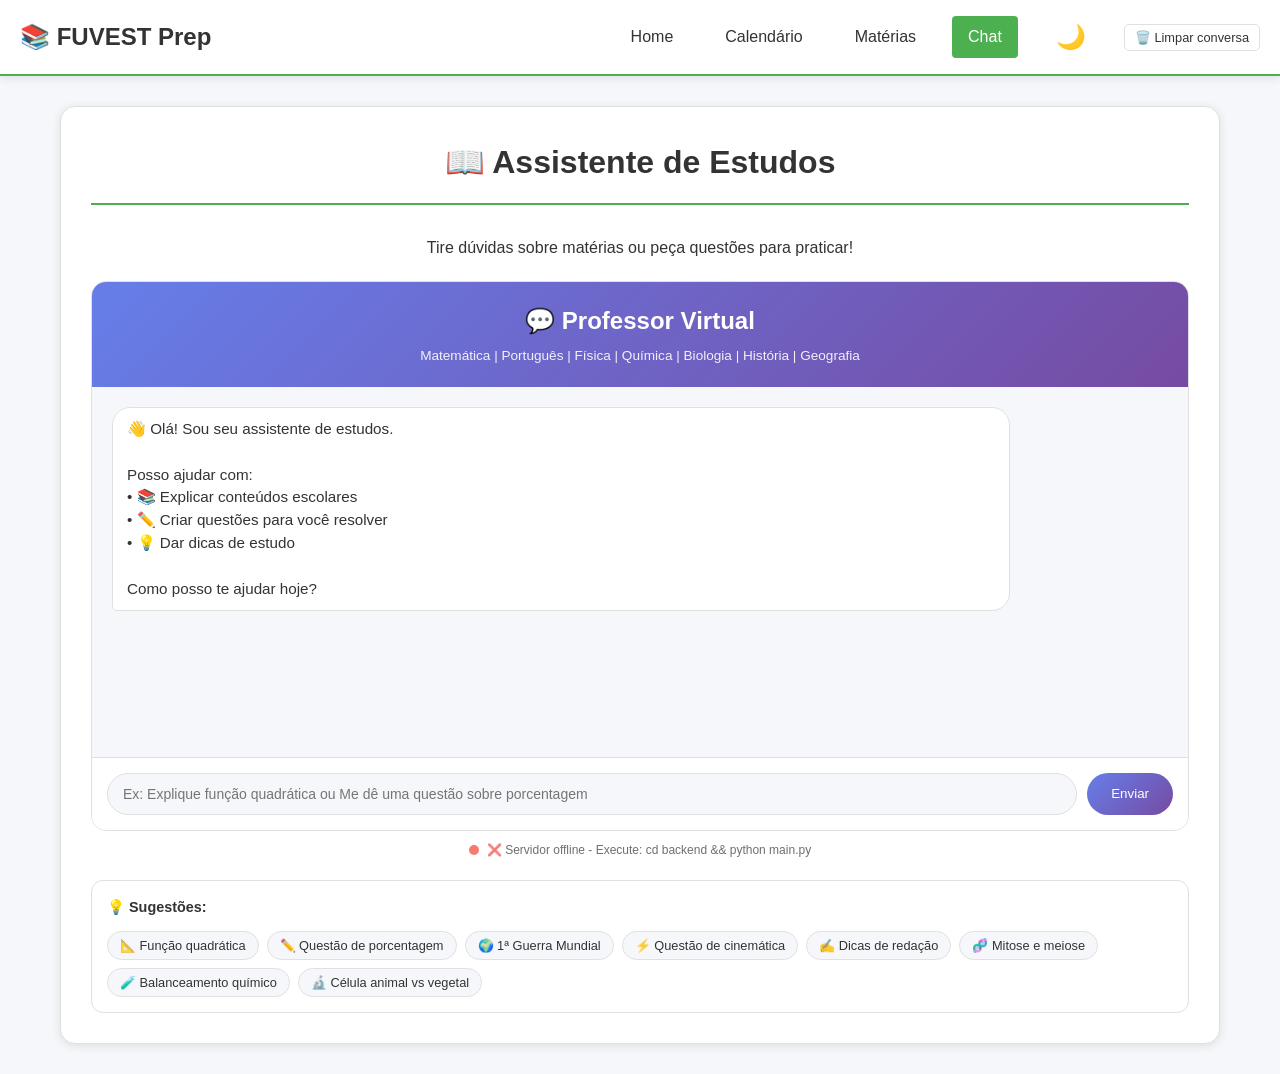
==== frontend/chat.html @ 412afda9 "Add files via upload" ====
<!DOCTYPE html>
<html lang="pt-br">
<head>
    <meta charset="UTF-8">
    <meta name="viewport" content="width=device-width, initial-scale=1.0">
    <title>FUVEST Prep - Chat de Estudos</title>
    <link rel="stylesheet" href="style.css">
    <style>
        /* Estilos específicos para o chat simples */
        .chat-simples {
            display: flex;
            flex-direction: column;
            height: 550px;
            background-color: var(--card-bg);
            border-radius: 15px;
            overflow: hidden;
            border: 1px solid var(--border-color);
        }
        
        .chat-header-simples {
            background: var(--accent-gradient);
            padding: 20px;
            color: white;
            text-align: center;
        }
        
        .chat-header-simples h2 {
            margin: 0;
            font-size: 1.5rem;
        }
        
        .chat-header-simples p {
            margin: 5px 0 0;
            font-size: 0.85rem;
            opacity: 0.9;
        }
        
        .chat-messages-simples {
            flex: 1;
            overflow-y: auto;
            padding: 20px;
            display: flex;
            flex-direction: column;
            gap: 12px;
            background-color: var(--bg-color);
        }
        
        .message-simples {
            max-width: 85%;
            animation: fadeIn 0.3s ease;
        }
        
        .message-simples.user {
            align-self: flex-end;
        }
        
        .message-simples.user .message-content {
            background: var(--accent-gradient);
            color: white;
            padding: 10px 14px;
            border-radius: 18px 18px 5px 18px;
        }
        
        .message-simples.bot .message-content {
            background-color: var(--card-bg);
            color: var(--text-color);
            padding: 10px 14px;
            border-radius: 18px 18px 18px 5px;
            border: 1px solid var(--border-color);
        }
        
        .message-content {
            word-wrap: break-word;
            line-height: 1.5;
            font-size: 0.95rem;
        }
        
        .message-content strong {
            color: var(--primary-color);
        }
        
        .message-content ul, .message-content ol {
            margin: 8px 0;
            padding-left: 20px;
        }
        
        .message-content li {
            margin: 5px 0;
        }
        
        .chat-input-simples {
            padding: 15px;
            background-color: var(--card-bg);
            border-top: 1px solid var(--border-color);
            display: flex;
            gap: 10px;
        }
        
        .chat-input-simples input {
            flex: 1;
            padding: 12px 15px;
            border: 1px solid var(--border-color);
            border-radius: 25px;
            background-color: var(--bg-color);
            color: var(--text-color);
            font-size: 14px;
            outline: none;
            transition: all 0.3s ease;
        }
        
        .chat-input-simples input:focus {
            border-color: var(--primary-color);
            box-shadow: 0 0 0 2px rgba(76, 175, 80, 0.1);
        }
        
        .chat-input-simples button {
            padding: 12px 24px;
            background: var(--accent-gradient);
            color: white;
            border: none;
            border-radius: 25px;
            cursor: pointer;
            font-weight: 500;
            transition: all 0.2s;
        }
        
        .chat-input-simples button:hover:not(:disabled) {
            transform: translateY(-2px);
            box-shadow: var(--shadow-hover);
        }
        
        .chat-input-simples button:disabled {
            opacity: 0.6;
            cursor: not-allowed;
        }
        
        .sugestoes-simples {
            margin-top: 20px;
            padding: 15px;
            background-color: var(--card-bg);
            border-radius: 12px;
            border: 1px solid var(--border-color);
        }
        
        .sugestoes-simples h3 {
            margin-bottom: 12px;
            font-size: 0.9rem;
            color: var(--text-color);
        }
        
        .sugestoes-grid-simples {
            display: flex;
            flex-wrap: wrap;
            gap: 8px;
        }
        
        .sugestao-simples {
            padding: 6px 12px;
            background-color: var(--bg-color);
            border: 1px solid var(--border-color);
            border-radius: 20px;
            cursor: pointer;
            font-size: 0.8rem;
            color: var(--text-color);
            transition: all 0.2s;
        }
        
        .sugestao-simples:hover {
            background-color: var(--primary-color);
            color: white;
            border-color: var(--primary-color);
            transform: translateY(-1px);
        }
        
        .typing-indicator-simples {
            display: flex;
            gap: 4px;
            padding: 8px 12px;
        }
        
        .typing-indicator-simples span {
            width: 6px;
            height: 6px;
            background-color: var(--text-color);
            border-radius: 50%;
            animation: typing 1.4s infinite;
        }
        
        .typing-indicator-simples span:nth-child(2) {
            animation-delay: 0.2s;
        }
        
        .typing-indicator-simples span:nth-child(3) {
            animation-delay: 0.4s;
        }
        
        @keyframes typing {
            0%, 60%, 100% { transform: translateY(0); }
            30% { transform: translateY(-8px); }
        }
        
        @keyframes fadeIn {
            from { opacity: 0; transform: translateY(10px); }
            to { opacity: 1; transform: translateY(0); }
        }
        
        /* Status do servidor */
        .server-status {
            display: inline-block;
            width: 10px;
            height: 10px;
            border-radius: 50%;
            margin-right: 8px;
            animation: pulse 2s infinite;
        }
        
        .server-status.online {
            background-color: #4caf50;
            box-shadow: 0 0 5px #4caf50;
        }
        
        .server-status.offline {
            background-color: #f44336;
        }
        
        @keyframes pulse {
            0% { opacity: 1; transform: scale(1); }
            50% { opacity: 0.6; transform: scale(1.2); }
            100% { opacity: 1; transform: scale(1); }
        }
        
        .status-text {
            font-size: 0.75rem;
            color: var(--text-color);
            opacity: 0.7;
            display: flex;
            align-items: center;
            margin-top: 10px;
            justify-content: center;
        }
        
        @media (max-width: 768px) {
            .chat-simples { height: 500px; }
            .message-simples { max-width: 95%; }
            .sugestoes-grid-simples { flex-direction: column; }
            .sugestao-simples { text-align: left; }
        }
    </style>
</head>
<body>
    <header class="header-nav">
        <div class="logo">
            📚 FUVEST Prep
        </div>
        <nav class="nav-links">
            <a href="index.html" class="nav-link">Home</a>
            <a href="calendario.html" class="nav-link">Calendário</a>
            <a href="conteudos.html" class="nav-link">Matérias</a>
            <a href="chat.html" class="nav-link active">Chat</a>
        </nav>
    </header>

    <main class="main-container">
        <div class="content-box">
            <h1>📖 Assistente de Estudos</h1>
            <p style="text-align: center; margin-bottom: 20px;">Tire dúvidas sobre matérias ou peça questões para praticar!</p>
            
            <div class="chat-simples">
                <div class="chat-header-simples">
                    <h2>💬 Professor Virtual</h2>
                    <p>Matemática | Português | Física | Química | Biologia | História | Geografia</p>
                </div>
                
                <div class="chat-messages-simples" id="chatMessages">
                    <div class="message-simples bot">
                        <div class="message-content">
                            👋 Olá! Sou seu assistente de estudos.<br><br>
                            Posso ajudar com:
                            <br>• 📚 Explicar conteúdos escolares
                            <br>• ✏️ Criar questões para você resolver
                            <br>• 💡 Dar dicas de estudo
                            <br><br>
                            Como posso te ajudar hoje?
                        </div>
                    </div>
                </div>
                
                <div class="chat-input-simples">
                    <input type="text" id="userInput" placeholder="Ex: Explique função quadrática ou Me dê uma questão sobre porcentagem" />
                    <button id="sendButton">Enviar</button>
                </div>
            </div>
            
            <div class="status-text" id="statusText">
                <span class="server-status" id="serverStatus"></span>
                <span id="statusMessage">Verificando conexão com o servidor...</span>
            </div>
            
            <div class="sugestoes-simples">
                <h3>💡 Sugestões:</h3>
                <div class="sugestoes-grid-simples">
                    <button class="sugestao-simples" data-pergunta="Explique o que é função quadrática">📐 Função quadrática</button>
                    <button class="sugestao-simples" data-pergunta="Me dê uma questão de matemática sobre porcentagem">✏️ Questão de porcentagem</button>
                    <button class="sugestao-simples" data-pergunta="Explique a Primeira Guerra Mundial">🌍 1ª Guerra Mundial</button>
                    <button class="sugestao-simples" data-pergunta="Me dê uma questão de física sobre cinemática">⚡ Questão de cinemática</button>
                    <button class="sugestao-simples" data-pergunta="Como fazer uma boa redação?">✍️ Dicas de redação</button>
                    <button class="sugestao-simples" data-pergunta="Explique mitose e meiose">🧬 Mitose e meiose</button>
                    <button class="sugestao-simples" data-pergunta="Me dê uma questão de química sobre balanceamento">🧪 Balanceamento químico</button>
                    <button class="sugestao-simples" data-pergunta="Qual a diferença entre célula animal e vegetal?">🔬 Célula animal vs vegetal</button>
                </div>
            </div>
        </div>
    </main>

    <script>
        // Configuração - Agora usando o backend local
        const API_URL = 'http://localhost:8000/chat';
        const HEALTH_URL = 'http://localhost:8000/health';
        
        const chatMessages = document.getElementById('chatMessages');
        const userInput = document.getElementById('userInput');
        const sendButton = document.getElementById('sendButton');
        const serverStatus = document.getElementById('serverStatus');
        const statusMessage = document.getElementById('statusMessage');
        
        // Histórico da conversa
        let conversationHistory = [];
        let isProcessing = false;
        
        // Função para atualizar status do servidor
        async function updateServerStatus() {
            try {
                const response = await fetch(HEALTH_URL);
                if (response.ok) {
                    serverStatus.className = 'server-status online';
                    statusMessage.textContent = '✅ Servidor conectado - Grok AI pronto!';
                    return true;
                } else {
                    throw new Error('Servidor não respondeu corretamente');
                }
            } catch (error) {
                serverStatus.className = 'server-status offline';
                statusMessage.textContent = '❌ Servidor offline - Execute: cd backend && python main.py';
                return false;
            }
        }
        
        // Função para formatar texto com markdown básico
        function formatText(text) {
            let formatted = text
                // Negrito
                .replace(/\*\*(.*?)\*\*/g, '<strong>$1</strong>')
                // Itálico
                .replace(/\*(.*?)\*/g, '<em>$1</em>')
                // Listas não ordenadas
                .replace(/^• (.*?)$/gm, '<li>$1</li>')
                .replace(/(<li>.*?<\/li>)/s, '<ul>$1</ul>')
                // Listas ordenadas
                .replace(/^\d+\. (.*?)$/gm, '<li>$1</li>')
                // Quebras de linha
                .replace(/\n/g, '<br>');
            
            return formatted;
        }
        
        // Função para adicionar mensagem
        function addMessage(content, isUser) {
            const messageDiv = document.createElement('div');
            messageDiv.className = `message-simples ${isUser ? 'user' : 'bot'}`;
            
            const messageContent = document.createElement('div');
            messageContent.className = 'message-content';
            
            if (isUser) {
                messageContent.innerHTML = content.replace(/\n/g, '<br>');
            } else {
                messageContent.innerHTML = formatText(content);
            }
            
            messageDiv.appendChild(messageContent);
            chatMessages.appendChild(messageDiv);
            chatMessages.scrollTop = chatMessages.scrollHeight;
        }
        
        // Indicador de digitação
        function showTyping() {
            const typingDiv = document.createElement('div');
            typingDiv.className = 'message-simples bot';
            typingDiv.id = 'typingIndicator';
            typingDiv.innerHTML = `
                <div class="message-content">
                    <div class="typing-indicator-simples">
                        <span></span><span></span><span></span>
                    </div>
                </div>
            `;
            chatMessages.appendChild(typingDiv);
            chatMessages.scrollTop = chatMessages.scrollHeight;
        }
        
        function hideTyping() {
            const typing = document.getElementById('typingIndicator');
            if (typing) typing.remove();
        }
        
        // Enviar para o backend
        async function sendToBackend(message) {
            try {
                // Adiciona mensagem do usuário ao histórico
                conversationHistory.push({ role: 'user', content: message });
                
                const response = await fetch(API_URL, {
                    method: 'POST',
                    headers: {
                        'Content-Type': 'application/json',
                    },
                    body: JSON.stringify({
                        messages: conversationHistory,
                        model: 'grok-4.1-fast',
                        temperature: 0.7,
                        max_tokens: 1500
                    })
                });
                
                if (!response.ok) {
                    const error = await response.json();
                    throw new Error(error.detail || `Erro ${response.status}`);
                }
                
                const data = await response.json();
                const botResponse = data.response;
                
                // Adiciona resposta ao histórico
                conversationHistory.push({ role: 'assistant', content: botResponse });
                
                // Limita histórico para não ficar muito grande (últimas 20 mensagens)
                if (conversationHistory.length > 20) {
                    conversationHistory = conversationHistory.slice(-20);
                }
                
                addMessage(botResponse, false);
                
            } catch (error) {
                console.error('Erro detalhado:', error);
                
                let errorMsg = '❌ Desculpe, tive um problema. ';
                
                if (error.message.includes('ECONNREFUSED') || error.message.includes('Failed to fetch')) {
                    errorMsg += 'Não foi possível conectar ao servidor. Verifique se o backend está rodando com: python backend/main.py';
                    updateServerStatus();
                } else if (error.message.includes('504')) {
                    errorMsg += 'O servidor demorou muito para responder. Tente novamente.';
                } else if (error.message.includes('500')) {
                    errorMsg += 'Erro interno no servidor. Verifique o console do backend.';
                } else {
                    errorMsg += error.message;
                }
                
                addMessage(errorMsg, false);
            }
        }
        
        // Processar mensagem
        async function handleMessage() {
            if (isProcessing) {
                addMessage('⏳ Aguarde a resposta anterior ser processada...', false);
                return;
            }
            
            const message = userInput.value.trim();
            if (!message) return;
            
            // Verifica se o servidor está online antes de enviar
            const isServerOnline = await updateServerStatus();
            if (!isServerOnline) {
                addMessage('❌ Servidor offline. Por favor, inicie o backend com: cd backend && python main.py', false);
                return;
            }
            
            isProcessing = true;
            sendButton.disabled = true;
            userInput.disabled = true;
            
            addMessage(message, true);
            userInput.value = '';
            
            showTyping();
            await sendToBackend(message);
            hideTyping();
            
            isProcessing = false;
            sendButton.disabled = false;
            userInput.disabled = false;
            userInput.focus();
        }
        
        // Limpar conversa (opcional)
        function clearConversation() {
            if (confirm('Tem certeza que deseja limpar toda a conversa?')) {
                conversationHistory = [];
                chatMessages.innerHTML = `
                    <div class="message-simples bot">
                        <div class="message-content">
                            👋 Olá! Sou seu assistente de estudos.<br><br>
                            Posso ajudar com:
                            <br>• 📚 Explicar conteúdos escolares
                            <br>• ✏️ Criar questões para você resolver
                            <br>• 💡 Dar dicas de estudo
                            <br><br>
                            Como posso te ajudar hoje?
                        </div>
                    </div>
                `;
                addMessage('✨ Conversa reiniciada! Como posso ajudar?', false);
            }
        }
        
        // Eventos
        sendButton.addEventListener('click', handleMessage);
        userInput.addEventListener('keypress', (e) => {
            if (e.key === 'Enter' && !isProcessing) {
                handleMessage();
            }
        });
        
        // Sugestões
        document.querySelectorAll('.sugestao-simples').forEach(btn => {
            btn.addEventListener('click', () => {
                userInput.value = btn.getAttribute('data-pergunta');
                handleMessage();
            });
        });
        
        // Verificar status do servidor a cada 10 segundos
        updateServerStatus();
        setInterval(updateServerStatus, 10000);
        
        // Alternar tema (igual ao das outras páginas)
        const themeToggle = document.createElement('button');
        themeToggle.className = 'theme-toggle';
        themeToggle.innerHTML = '🌙';
        themeToggle.title = 'Alternar tema';
        
        document.querySelector('.nav-links').appendChild(themeToggle);
        
        const prefersDark = window.matchMedia('(prefers-color-scheme: dark)');
        const savedTheme = localStorage.getItem('theme') || (prefersDark.matches ? 'dark' : 'light');
        
        document.documentElement.setAttribute('data-theme', savedTheme);
        themeToggle.innerHTML = savedTheme === 'dark' ? '☀️' : '🌙';
        
        themeToggle.addEventListener('click', () => {
            const current = document.documentElement.getAttribute('data-theme');
            const newTheme = current === 'dark' ? 'light' : 'dark';
            document.documentElement.setAttribute('data-theme', newTheme);
            themeToggle.innerHTML = newTheme === 'dark' ? '☀️' : '🌙';
            localStorage.setItem('theme', newTheme);
        });
        
        // Adicionar botão de limpar conversa (opcional)
        const clearButton = document.createElement('button');
        clearButton.textContent = '🗑️ Limpar conversa';
        clearButton.style.cssText = `
            background: none;
            border: 1px solid var(--border-color);
            color: var(--text-color);
            padding: 5px 10px;
            border-radius: 5px;
            cursor: pointer;
            font-size: 0.8rem;
            margin-left: 10px;
        `;
        clearButton.onclick = clearConversation;
        
        const navLinks = document.querySelector('.nav-links');
        navLinks.appendChild(clearButton);
    </script>
</body>
</html>
---- frontend/style.css ----
/* ============================================
   RESET E CONFIGURAÇÕES GERAIS
   ============================================ */
:root {
    /* Cores modo claro */
    --bg-color: #f5f7fa;
    --text-color: #333;
    --card-bg: white;
    --header-bg: white;
    --border-color: #e0e0e0;
    --primary-color: #4CAF50;
    --primary-hover: #45a049;
    --secondary-color: #2196F3;
    --accent-color: #667eea;
    --accent-gradient: linear-gradient(135deg, #667eea 0%, #764ba2 100%);
    --shadow: 0 2px 10px rgba(0, 0, 0, 0.1);
    --shadow-hover: 0 5px 15px rgba(0, 0, 0, 0.12);
    --success-color: #2e7d32;
    --warning-color: #ffc107;
    --danger-color: #e74c3c;
    --info-color: #3498db;
}

[data-theme="dark"] {
    /* Cores modo escuro */
    --bg-color: #1a1a1a;
    --text-color: #e0e0e0;
    --card-bg: #2d2d2d;
    --header-bg: #2d2d2d;
    --border-color: #404040;
    --primary-color: #4CAF50;
    --primary-hover: #45a049;
    --secondary-color: #2196F3;
    --accent-color: #7c93f5;
    --accent-gradient: linear-gradient(135deg, #7c93f5 0%, #8a4fb3 100%);
    --shadow: 0 2px 10px rgba(0, 0, 0, 0.3);
    --shadow-hover: 0 5px 15px rgba(0, 0, 0, 0.4);
    --success-color: #4caf50;
    --warning-color: #ffb74d;
    --danger-color: #ef5350;
    --info-color: #42a5f5;
}

* {
    margin: 0;
    padding: 0;
    box-sizing: border-box;
    font-family: 'Segoe UI', Tahoma, Geneva, Verdana, sans-serif;
    transition: background-color 0.3s ease, color 0.3s ease, border-color 0.3s ease;
}

body {
    background-color: var(--bg-color);
    color: var(--text-color);
    line-height: 1.6;
    padding: 0;
    min-height: 100vh;
}

/* ============================================
   CABEÇALHO DE NAVEGAÇÃO
   ============================================ */
.header-nav {
    background-color: var(--header-bg);
    border-bottom: 2px solid var(--primary-color);
    box-shadow: var(--shadow);
    padding: 15px 20px;
    position: sticky;
    top: 0;
    z-index: 1000;
    display: flex;
    justify-content: space-between;
    align-items: center;
}

.logo {
    font-size: 24px;
    font-weight: bold;
    color: var(--text-color);
}

/* Botão de alternar tema */
.theme-toggle {
    background: none;
    border: none;
    cursor: pointer;
    font-size: 24px;
    padding: 8px;
    border-radius: 50%;
    display: flex;
    align-items: center;
    justify-content: center;
    margin-left: 10px;
    color: var(--text-color);
}

.theme-toggle:hover {
    background-color: rgba(0, 0, 0, 0.1);
}

[data-theme="dark"] .theme-toggle:hover {
    background-color: rgba(255, 255, 255, 0.1);
}

.nav-links {
    display: flex;
    gap: 20px;
    align-items: center;
}

.nav-link {
    text-decoration: none;
    color: var(--text-color);
    font-weight: 500;
    padding: 8px 16px;
    border-radius: 4px;
    transition: all 0.3s ease;
}

.nav-link:hover {
    background-color: rgba(0, 0, 0, 0.05);
}

[data-theme="dark"] .nav-link:hover {
    background-color: rgba(255, 255, 255, 0.1);
}

.nav-link.active {
    background-color: var(--primary-color);
    color: white;
}

/* ============================================
   CONTAINER PRINCIPAL
   ============================================ */
.main-container {
    max-width: 1200px;
    margin: 30px auto;
    padding: 0 20px;
}

.content-box {
    background-color: var(--card-bg);
    border-radius: 15px;
    padding: 30px;
    box-shadow: var(--shadow);
    margin-bottom: 30px;
    border: 1px solid var(--border-color);
}

/* ============================================
   PÁGINA DE CONTEÚDOS
   ============================================ */
h1 {
    color: var(--text-color);
    text-align: center;
    margin-bottom: 30px;
    padding-bottom: 15px;
    border-bottom: 2px solid var(--primary-color);
}

details {
    background: var(--card-bg);
    border-radius: 10px;
    margin-bottom: 15px;
    box-shadow: var(--shadow);
    overflow: hidden;
    border: 1px solid var(--border-color);
}

details:hover {
    box-shadow: var(--shadow-hover);
}

details[open] {
    background-color: rgba(0, 0, 0, 0.02);
}

[data-theme="dark"] details[open] {
    background-color: rgba(255, 255, 255, 0.02);
}

summary {
    padding: 20px;
    font-size: 1.2rem;
    font-weight: 600;
    cursor: pointer;
    color: var(--text-color);
    background-color: rgba(76, 175, 80, 0.1);
    border-left: 4px solid var(--primary-color);
    display: flex;
    align-items: center;
    gap: 10px;
}

summary:hover {
    background-color: rgba(76, 175, 80, 0.15);
}

ol {
    padding-left: 40px;
    margin: 20px 0;
}

li {
    margin-bottom: 10px;
    padding: 8px 0;
    border-bottom: 1px solid var(--border-color);
}

li:last-child {
    border-bottom: none;
}

ul {
    padding-left: 30px;
    margin: 10px 0;
}

ul li {
    border-bottom: 1px dotted var(--border-color);
}

/* Checkboxes */
label {
    display: flex;
    align-items: center;
    cursor: pointer;
    padding: 5px 0;
    border-radius: 4px;
    padding-left: 10px;
}

label:hover {
    background-color: rgba(0, 0, 0, 0.05);
}

[data-theme="dark"] label:hover {
    background-color: rgba(255, 255, 255, 0.05);
}

input[type="checkbox"] {
    width: 18px;
    height: 18px;
    margin-right: 12px;
    cursor: pointer;
    accent-color: var(--primary-color);
}

input[type="checkbox"]:checked + label {
    color: var(--success-color);
    font-weight: 500;
}

/* ============================================
   CALENDÁRIO
   ============================================ */
#mensagem-motivacional {
    color: var(--text-color);
    opacity: 0.8;
    font-style: italic;
    margin-bottom: 20px;
    text-align: center;
}

#info-progresso {
    background: var(--accent-gradient);
    color: white;
    padding: 20px;
    border-radius: 10px;
    margin-bottom: 25px;
    display: flex;
    justify-content: space-around;
}

.stat-box {
    text-align: center;
}

#info-progresso span {
    font-size: 28px;
    font-weight: bold;
    display: block;
}

#info-progresso small {
    font-size: 14px;
    opacity: 0.9;
}

.dias-semana {
    display: grid;
    grid-template-columns: repeat(7, 1fr);
    gap: 5px;
    margin-bottom: 15px;
    font-weight: bold;
    color: var(--text-color);
    opacity: 0.7;
}

.dia-semana {
    padding: 10px;
    text-align: center;
}

#calendario {
    display: grid;
    grid-template-columns: repeat(7, 1fr);
    gap: 5px;
    margin: 20px auto;
}

.dia {
    padding: 15px;
    border: 2px solid var(--border-color);
    cursor: pointer;
    border-radius: 8px;
    position: relative;
    font-weight: bold;
    text-align: center;
    min-height: 60px;
    display: flex;
    align-items: center;
    justify-content: center;
    background-color: var(--card-bg);
}

.dia:hover {
    background-color: rgba(0, 0, 0, 0.05);
    transform: translateY(-2px);
}

[data-theme="dark"] .dia:hover {
    background-color: rgba(255, 255, 255, 0.05);
}

.domingo {
    color: var(--danger-color);
}

.hoje {
    border-color: var(--info-color);
    background-color: rgba(52, 152, 219, 0.1);
}

.marcado {
    background: linear-gradient(135deg, var(--primary-color), var(--success-color));
    color: white;
    border-color: var(--primary-color);
}

.marcado::after {
    content: "✓";
    position: absolute;
    top: 3px;
    right: 5px;
    font-weight: bold;
    font-size: 12px;
}

.dia-vazio {
    visibility: hidden;
}

/* ============================================
   PÁGINA INICIAL
   ============================================ */
.hero {
    text-align: center;
    padding: 20px 0;
}

.titulo-principal {
    font-size: 2.2rem;
    color: var(--text-color);
    margin-bottom: 15px;
}

.subtitulo {
    font-size: 1.1rem;
    color: var(--text-color);
    opacity: 0.8;
    margin-bottom: 30px;
}

.acoes-rapidas {
    margin: 30px 0;
}

.titulo-acoes {
    font-size: 1.5rem;
    color: var(--text-color);
    margin-bottom: 20px;
}

.botoes-container {
    display: flex;
    justify-content: center;
    gap: 20px;
    flex-wrap: wrap;
}

.botao-wrapper {
    flex: 1;
    min-width: 250px;
}

.botao-acao {
    display: block;
    padding: 20px;
    text-align: center;
    text-decoration: none;
    border-radius: 10px;
    font-weight: bold;
    font-size: 1.1rem;
    transition: all 0.3s ease;
    box-shadow: var(--shadow);
}

.botao-calendario {
    background-color: var(--primary-color);
    color: white;
}

.botao-conteudos {
    background-color: var(--secondary-color);
    color: white;
}

.botao-acao:hover {
    transform: translateY(-3px);
    box-shadow: var(--shadow-hover);
}

.resumo-rapido {
    background-color: rgba(0, 0, 0, 0.02);
    padding: 25px;
    border-radius: 10px;
    margin: 30px 0;
    border-left: 4px solid var(--primary-color);
}

[data-theme="dark"] .resumo-rapido {
    background-color: rgba(255, 255, 255, 0.02);
}

.titulo-resumo {
    color: var(--text-color);
    margin-bottom: 15px;
}

.lista-resumo {
    list-style: none;
}

.item-resumo {
    padding: 10px 0;
    border-bottom: 1px solid var(--border-color);
    display: flex;
    align-items: center;
}

.item-resumo:last-child {
    border-bottom: none;
}

.label-resumo {
    min-width: 120px;
    color: var(--text-color);
    opacity: 0.8;
    font-weight: 500;
}

.valor-resumo {
    color: var(--text-color);
}

.destaque {
    display: grid;
    grid-template-columns: repeat(auto-fit, minmax(300px, 1fr));
    gap: 20px;
    margin: 30px 0;
}

.card-destaque {
    background: var(--card-bg);
    padding: 25px;
    border-radius: 10px;
    box-shadow: var(--shadow);
    border-top: 3px solid var(--primary-color);
}

.card-destaque:hover {
    transform: translateY(-5px);
    box-shadow: var(--shadow-hover);
}

.titulo-destaque {
    color: var(--text-color);
    margin-bottom: 10px;
    font-size: 1.3rem;
}

.texto-destaque {
    color: var(--text-color);
    opacity: 0.8;
    line-height: 1.6;
}

.rodape {
    text-align: center;
    padding: 25px;
    background-color: var(--card-bg);
    color: var(--text-color);
    margin-top: 40px;
    border-radius: 0 0 15px 15px;
    border-top: 1px solid var(--border-color);
}

.mensagem-rodape {
    font-size: 1.1rem;
    margin-bottom: 10px;
}

.link-acao {
    color: var(--primary-color);
    text-decoration: none;
    font-weight: bold;
}

.link-acao:hover {
    text-decoration: underline;
}

/* ============================================
   ELEMENTOS COMUNS
   ============================================ */
.feedback-message {
    margin-top: 20px;
    padding: 15px;
    border-radius: 10px;
    font-weight: bold;
    display: none;
    animation: fadeIn 0.5s;
    text-align: center;
    background-color: rgba(76, 175, 80, 0.1);
    border: 1px solid var(--primary-color);
    color: var(--success-color);
}

.frase-dia-box {
    margin-top: 25px;
    padding: 15px;
    background-color: rgba(255, 193, 7, 0.1);
    border-radius: 10px;
    border-left: 4px solid var(--warning-color);
    font-style: italic;
    text-align: center;
}

.meta-info-box {
    margin-top: 20px;
    padding: 10px;
    background-color: rgba(52, 152, 219, 0.1);
    border-radius: 8px;
}

.reset-button {
    margin-top: 20px;
    padding: 10px 20px;
    background-color: var(--info-color);
    color: white;
    border: none;
    border-radius: 5px;
    cursor: pointer;
    font-size: 14px;
    display: block;
    margin-left: auto;
    margin-right: auto;
}

.reset-button:hover {
    background-color: #2980b9;
}

.sequencia {
    color: var(--danger-color);
    font-weight: bold;
}

.sequencia-longa {
    color: var(--danger-color);
    font-weight: bold;
    animation: pulse 1.5s infinite;
}

/* ============================================
   ANIMAÇÕES
   ============================================ */
@keyframes fadeIn {
    from { opacity: 0; }
    to { opacity: 1; }
}

@keyframes pulse {
    0% { transform: scale(1); }
    50% { transform: scale(1.1); }
    100% { transform: scale(1); }
}

@keyframes slideIn {
    from {
        opacity: 0;
        transform: translateY(-10px);
    }
    to {
        opacity: 1;
        transform: translateY(0);
    }
}

/* ============================================
   RESPONSIVIDADE
   ============================================ */

/* Tablet (768px a 1024px) */
@media (max-width: 1024px) {
    .main-container {
        max-width: 95%;
        padding: 0 15px;
    }
    
    .content-box {
        padding: 25px;
    }
    
    .titulo-principal {
        font-size: 2rem;
    }
    
    .botoes-container {
        gap: 15px;
    }
    
    .botao-wrapper {
        min-width: 200px;
    }
}

/* Mobile grande (481px a 767px) */
@media (max-width: 767px) {
    .header-nav {
        flex-direction: column;
        padding: 12px 15px;
        gap: 10px;
    }
    
    .nav-links {
        width: 100%;
        justify-content: center;
        gap: 10px;
    }
    
    .nav-link {
        padding: 6px 12px;
        font-size: 0.9rem;
    }
    
    .main-container {
        margin: 20px auto;
        padding: 0 10px;
    }
    
    .content-box {
        padding: 20px;
        border-radius: 12px;
    }
    
    h1, #titulo {
        font-size: 1.6rem;
        margin-bottom: 25px;
    }
    
    .titulo-principal {
        font-size: 1.7rem;
    }
    
    .subtitulo {
        font-size: 1rem;
    }
    
    /* Calendário responsivo */
    #info-progresso {
        flex-direction: column;
        gap: 15px;
        padding: 15px;
    }
    
    #info-progresso span {
        font-size: 24px;
    }
    
    .dias-semana {
        font-size: 0.85rem;
        gap: 3px;
    }
    
    .dia-semana {
        padding: 8px 5px;
    }
    
    .dia {
        padding: 12px 5px;
        min-height: 50px;
        font-size: 0.9rem;
    }
    
    /* Página inicial responsiva */
    .hero {
        padding: 15px 0;
    }
    
    .botoes-container {
        flex-direction: column;
        gap: 10px;
    }
    
    .botao-wrapper {
        width: 100%;
        min-width: auto;
    }
    
    .botao-acao {
        padding: 16px;
        font-size: 1rem;
    }
    
    .resumo-rapido {
        padding: 20px;
        margin: 20px 0;
    }
    
    .item-resumo {
        flex-direction: column;
        align-items: flex-start;
        gap: 5px;
    }
    
    .label-resumo {
        min-width: auto;
    }
    
    .destaque {
        grid-template-columns: 1fr;
        gap: 15px;
    }
    
    .card-destaque {
        padding: 20px;
    }
    
    /* Página de conteúdos responsiva */
    details {
        margin-bottom: 10px;
    }
    
    summary {
        padding: 15px;
        font-size: 1.1rem;
    }
    
    ol, ul {
        padding-left: 25px;
    }
    
    li {
        padding: 6px 0;
    }
    
    input[type="checkbox"] {
        width: 20px;
        height: 20px;
        margin-right: 10px;
    }
}

/* Mobile pequeno (até 480px) */
@media (max-width: 480px) {
    .logo {
        font-size: 20px;
    }
    
    .theme-toggle {
        font-size: 20px;
        padding: 6px;
    }
    
    .nav-link {
        padding: 5px 10px;
        font-size: 0.85rem;
    }
    
    .main-container {
        margin: 15px auto;
        padding: 0 8px;
    }
    
    .content-box {
        padding: 15px;
        border-radius: 10px;
    }
    
    h1, #titulo {
        font-size: 1.4rem;
        margin-bottom: 20px;
        padding-bottom: 10px;
    }
    
    .titulo-principal {
        font-size: 1.5rem;
    }
    
    .subtitulo {
        font-size: 0.9rem;
    }
    
    /* Calendário mobile pequeno */
    #info-progresso {
        padding: 12px 8px;
    }
    
    #info-progresso span {
        font-size: 20px;
    }
    
    #info-progresso small {
        font-size: 12px;
    }
    
    .dias-semana {
        font-size: 0.75rem;
    }
    
    .dia-semana {
        padding: 6px 3px;
    }
    
    .dia {
        padding: 8px 3px;
        min-height: 45px;
        font-size: 0.8rem;
    }
    
    /* Página inicial mobile pequeno */
    .titulo-acoes {
        font-size: 1.3rem;
    }
    
    .botao-acao {
        padding: 14px;
        font-size: 0.95rem;
    }
    
    .resumo-rapido {
        padding: 15px;
    }
    
    .card-destaque {
        padding: 15px;
    }
    
    .titulo-destaque {
        font-size: 1.1rem;
    }
    
    /* Página de conteúdos mobile pequeno */
    summary {
        padding: 12px;
        font-size: 1rem;
    }
    
    ol, ul {
        padding-left: 20px;
    }
    
    label {
        font-size: 0.9rem;
    }
    
    input[type="checkbox"] {
        width: 18px;
        height: 18px;
    }
    
    /* Rodapé mobile */
    .rodape {
        padding: 20px 15px;
        margin-top: 30px;
    }
    
    .mensagem-rodape {
        font-size: 1rem;
    }
}

/* Mobile muito pequeno (até 360px) */
@media (max-width: 360px) {
    .nav-links {
        gap: 5px;
    }
    
    .nav-link {
        padding: 4px 8px;
        font-size: 0.8rem;
    }
    
    .dia {
        min-height: 40px;
        padding: 6px 2px;
        font-size: 0.75rem;
    }
    
    .botao-acao {
        padding: 12px;
        font-size: 0.9rem;
    }
    
    .titulo-principal {
        font-size: 1.3rem;
    }
    
    .titulo-acoes {
        font-size: 1.2rem;
    }
}

/* Orientação paisagem em mobile */
@media (max-height: 500px) and (orientation: landscape) {
    .header-nav {
        padding: 8px 15px;
    }
    
    .content-box {
        padding: 15px;
        margin-bottom: 15px;
    }
    
    .dia {
        min-height: 40px;
        padding: 8px 3px;
    }
}

/* High DPI screens */
@media (-webkit-min-device-pixel-ratio: 2), (min-resolution: 192dpi) {
    .dia, .botao-acao, .nav-link {
        border-width: 1.5px;
    }
}
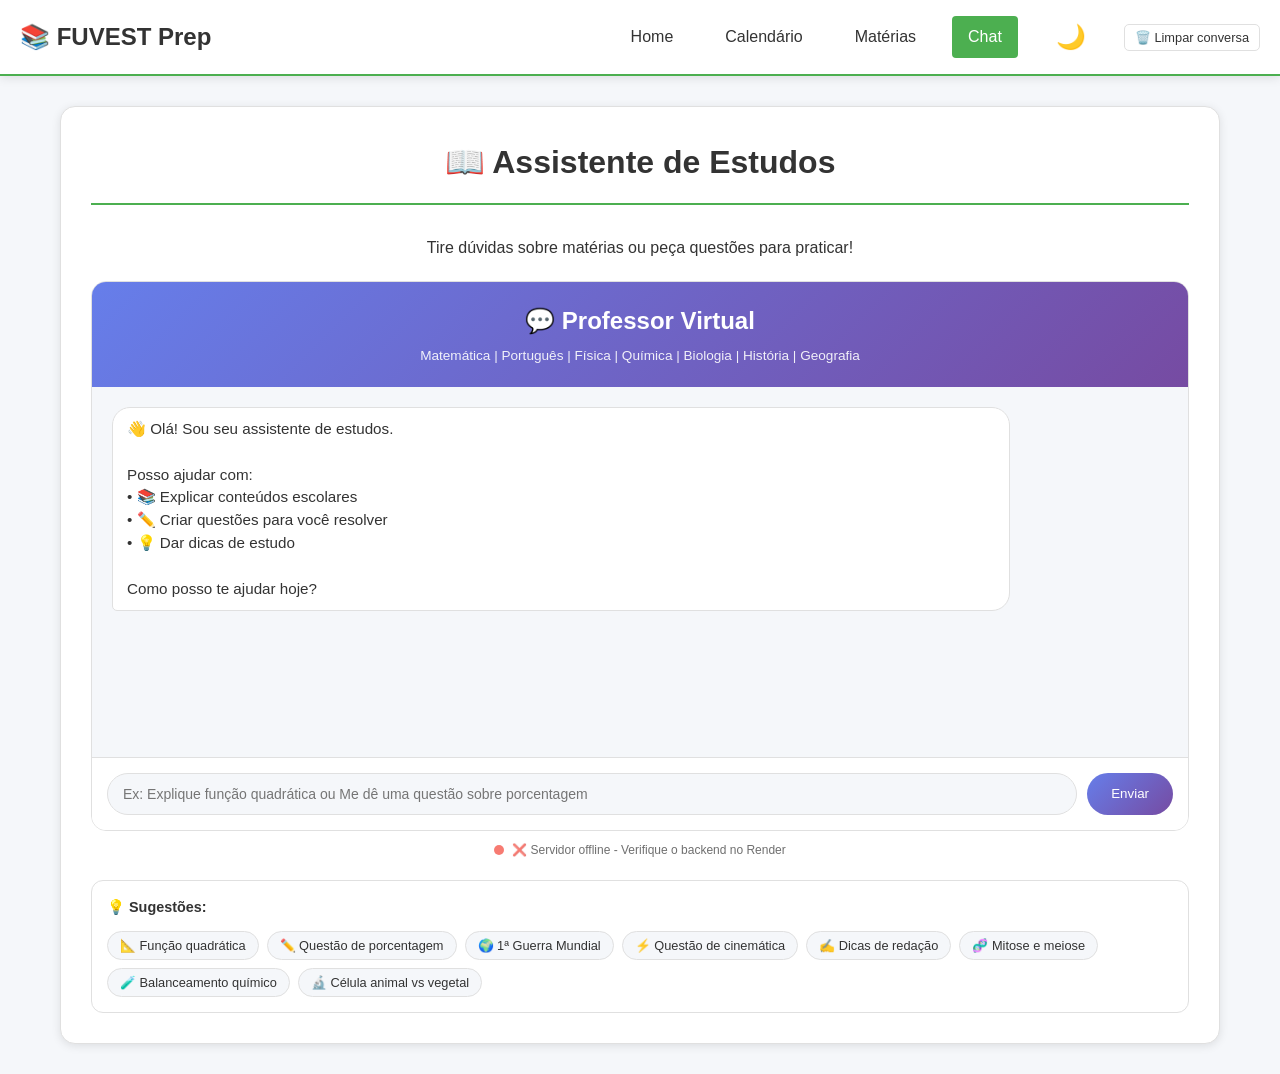
==== commit 1ab90371: "Update chat.html" ====
--- a/frontend/chat.html
+++ b/frontend/chat.html
@@ -313,9 +313,9 @@
     </main>
 
     <script>
-        // Configuração - Agora usando o backend local
-        const API_URL = 'http://localhost:8000/chat';
-        const HEALTH_URL = 'http://localhost:8000/health';
+        // Configuração - Usando backend no Render
+        const API_URL = 'https://backend-chat-fuvest.onrender.com/chat';
+        const HEALTH_URL = 'https://backend-chat-fuvest.onrender.com/health';
         
         const chatMessages = document.getElementById('chatMessages');
         const userInput = document.getElementById('userInput');
@@ -332,15 +332,16 @@
             try {
                 const response = await fetch(HEALTH_URL);
                 if (response.ok) {
+                    const data = await response.json();
                     serverStatus.className = 'server-status online';
-                    statusMessage.textContent = '✅ Servidor conectado - Grok AI pronto!';
+                    statusMessage.textContent = '✅ Servidor conectado - Groq AI pronto!';
                     return true;
                 } else {
                     throw new Error('Servidor não respondeu corretamente');
                 }
             } catch (error) {
                 serverStatus.className = 'server-status offline';
-                statusMessage.textContent = '❌ Servidor offline - Execute: cd backend && python main.py';
+                statusMessage.textContent = '❌ Servidor offline - Verifique o backend no Render';
                 return false;
             }
         }
@@ -416,7 +417,7 @@
                     },
                     body: JSON.stringify({
                         messages: conversationHistory,
-                        model: 'grok-4.1-fast',
+                        model: 'llama-3.3-70b-versatile',
                         temperature: 0.7,
                         max_tokens: 1500
                     })
@@ -446,12 +447,12 @@
                 let errorMsg = '❌ Desculpe, tive um problema. ';
                 
                 if (error.message.includes('ECONNREFUSED') || error.message.includes('Failed to fetch')) {
-                    errorMsg += 'Não foi possível conectar ao servidor. Verifique se o backend está rodando com: python backend/main.py';
+                    errorMsg += 'Não foi possível conectar ao servidor. Verifique se o backend está online no Render.';
                     updateServerStatus();
                 } else if (error.message.includes('504')) {
                     errorMsg += 'O servidor demorou muito para responder. Tente novamente.';
                 } else if (error.message.includes('500')) {
-                    errorMsg += 'Erro interno no servidor. Verifique o console do backend.';
+                    errorMsg += 'Erro interno no servidor. Verifique os logs do Render.';
                 } else {
                     errorMsg += error.message;
                 }
@@ -473,7 +474,7 @@
             // Verifica se o servidor está online antes de enviar
             const isServerOnline = await updateServerStatus();
             if (!isServerOnline) {
-                addMessage('❌ Servidor offline. Por favor, inicie o backend com: cd backend && python main.py', false);
+                addMessage('❌ Servidor offline. Verifique se o backend está funcionando no Render.', false);
                 return;
             }
             
@@ -535,7 +536,7 @@
         updateServerStatus();
         setInterval(updateServerStatus, 10000);
         
-        // Alternar tema (igual ao das outras páginas)
+        // Alternar tema
         const themeToggle = document.createElement('button');
         themeToggle.className = 'theme-toggle';
         themeToggle.innerHTML = '🌙';
@@ -557,7 +558,7 @@
             localStorage.setItem('theme', newTheme);
         });
         
-        // Adicionar botão de limpar conversa (opcional)
+        // Adicionar botão de limpar conversa
         const clearButton = document.createElement('button');
         clearButton.textContent = '🗑️ Limpar conversa';
         clearButton.style.cssText = `
@@ -576,4 +577,4 @@
         navLinks.appendChild(clearButton);
     </script>
 </body>
-</html>+</html>
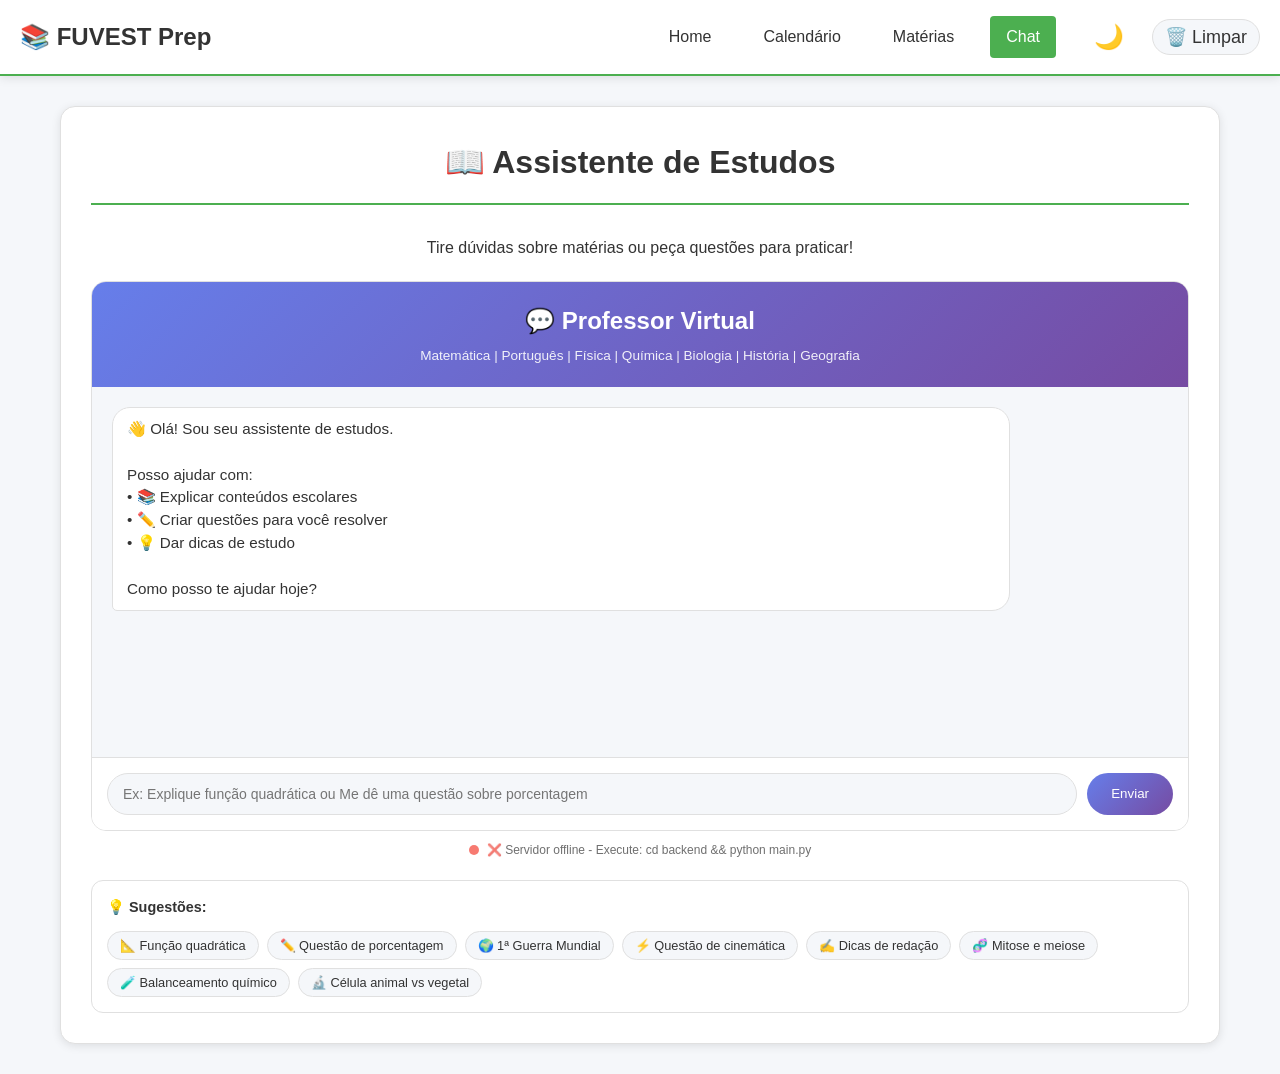
==== commit 248e9ef3: "Update chat.html" ====
--- a/frontend/chat.html
+++ b/frontend/chat.html
@@ -2,11 +2,11 @@
 <html lang="pt-br">
 <head>
     <meta charset="UTF-8">
-    <meta name="viewport" content="width=device-width, initial-scale=1.0">
+    <meta name="viewport" content="width=device-width, initial-scale=1.0, user-scalable=yes">
     <title>FUVEST Prep - Chat de Estudos</title>
     <link rel="stylesheet" href="style.css">
     <style>
-        /* Estilos específicos para o chat simples */
+        /* Estilos específicos para o chat simples - RESPONSIVO */
         .chat-simples {
             display: flex;
             flex-direction: column;
@@ -22,6 +22,7 @@
             padding: 20px;
             color: white;
             text-align: center;
+            flex-shrink: 0;
         }
         
         .chat-header-simples h2 {
@@ -71,6 +72,7 @@
         
         .message-content {
             word-wrap: break-word;
+            word-break: break-word;
             line-height: 1.5;
             font-size: 0.95rem;
         }
@@ -94,6 +96,7 @@
             border-top: 1px solid var(--border-color);
             display: flex;
             gap: 10px;
+            flex-shrink: 0;
         }
         
         .chat-input-simples input {
@@ -106,6 +109,7 @@
             font-size: 14px;
             outline: none;
             transition: all 0.3s ease;
+            min-width: 0;
         }
         
         .chat-input-simples input:focus {
@@ -122,6 +126,8 @@
             cursor: pointer;
             font-weight: 500;
             transition: all 0.2s;
+            white-space: nowrap;
+            flex-shrink: 0;
         }
         
         .chat-input-simples button:hover:not(:disabled) {
@@ -163,6 +169,9 @@
             font-size: 0.8rem;
             color: var(--text-color);
             transition: all 0.2s;
+            white-space: normal;
+            word-break: break-word;
+            text-align: left;
         }
         
         .sugestao-simples:hover {
@@ -239,11 +248,373 @@
             justify-content: center;
         }
         
-        @media (max-width: 768px) {
-            .chat-simples { height: 500px; }
-            .message-simples { max-width: 95%; }
-            .sugestoes-grid-simples { flex-direction: column; }
-            .sugestao-simples { text-align: left; }
+        /* ============================================
+           RESPONSIVIDADE DO CHAT
+           ============================================ */
+        
+        /* Tablet (768px a 1024px) */
+        @media (max-width: 1024px) {
+            .chat-simples {
+                height: 500px;
+            }
+            
+            .chat-header-simples {
+                padding: 16px;
+            }
+            
+            .chat-header-simples h2 {
+                font-size: 1.3rem;
+            }
+            
+            .chat-messages-simples {
+                padding: 15px;
+            }
+            
+            .message-simples {
+                max-width: 90%;
+            }
+            
+            .message-content {
+                font-size: 0.9rem;
+            }
+        }
+        
+        /* Mobile grande (481px a 767px) */
+        @media (max-width: 767px) {
+            .chat-simples {
+                height: 480px;
+                border-radius: 12px;
+            }
+            
+            .chat-header-simples {
+                padding: 14px;
+            }
+            
+            .chat-header-simples h2 {
+                font-size: 1.2rem;
+            }
+            
+            .chat-header-simples p {
+                font-size: 0.75rem;
+            }
+            
+            .chat-messages-simples {
+                padding: 12px;
+                gap: 10px;
+            }
+            
+            .message-simples {
+                max-width: 95%;
+            }
+            
+            .message-content {
+                font-size: 0.85rem;
+                padding: 8px 12px !important;
+            }
+            
+            .message-simples.user .message-content {
+                padding: 8px 12px !important;
+            }
+            
+            .message-simples.bot .message-content {
+                padding: 8px 12px !important;
+            }
+            
+            .chat-input-simples {
+                padding: 12px;
+                gap: 8px;
+            }
+            
+            .chat-input-simples input {
+                padding: 10px 14px;
+                font-size: 13px;
+            }
+            
+            .chat-input-simples button {
+                padding: 10px 18px;
+                font-size: 13px;
+            }
+            
+            .sugestoes-simples {
+                margin-top: 15px;
+                padding: 12px;
+            }
+            
+            .sugestoes-simples h3 {
+                font-size: 0.85rem;
+                margin-bottom: 10px;
+            }
+            
+            .sugestoes-grid-simples {
+                gap: 6px;
+            }
+            
+            .sugestao-simples {
+                padding: 5px 10px;
+                font-size: 0.75rem;
+            }
+            
+            .status-text {
+                font-size: 0.7rem;
+                margin-top: 8px;
+            }
+        }
+        
+        /* Mobile pequeno (até 480px) */
+        @media (max-width: 480px) {
+            .chat-simples {
+                height: 450px;
+                border-radius: 10px;
+            }
+            
+            .chat-header-simples {
+                padding: 12px;
+            }
+            
+            .chat-header-simples h2 {
+                font-size: 1.1rem;
+            }
+            
+            .chat-header-simples p {
+                font-size: 0.7rem;
+            }
+            
+            .chat-messages-simples {
+                padding: 10px;
+                gap: 8px;
+            }
+            
+            .message-content {
+                font-size: 0.8rem;
+                padding: 6px 10px !important;
+            }
+            
+            .message-simples.user .message-content {
+                padding: 6px 10px !important;
+            }
+            
+            .message-simples.bot .message-content {
+                padding: 6px 10px !important;
+            }
+            
+            .chat-input-simples {
+                padding: 10px;
+                gap: 6px;
+            }
+            
+            .chat-input-simples input {
+                padding: 8px 12px;
+                font-size: 12px;
+                border-radius: 20px;
+            }
+            
+            .chat-input-simples button {
+                padding: 8px 14px;
+                font-size: 12px;
+                border-radius: 20px;
+            }
+            
+            .sugestoes-simples {
+                margin-top: 12px;
+                padding: 10px;
+                border-radius: 10px;
+            }
+            
+            .sugestoes-simples h3 {
+                font-size: 0.8rem;
+                margin-bottom: 8px;
+            }
+            
+            .sugestoes-grid-simples {
+                gap: 5px;
+            }
+            
+            .sugestao-simples {
+                padding: 4px 8px;
+                font-size: 0.7rem;
+                border-radius: 16px;
+            }
+            
+            .status-text {
+                font-size: 0.65rem;
+                margin-top: 6px;
+            }
+        }
+        
+        /* Mobile muito pequeno (até 360px) */
+        @media (max-width: 360px) {
+            .chat-simples {
+                height: 420px;
+            }
+            
+            .chat-header-simples {
+                padding: 10px;
+            }
+            
+            .chat-header-simples h2 {
+                font-size: 1rem;
+            }
+            
+            .chat-header-simples p {
+                font-size: 0.65rem;
+            }
+            
+            .chat-messages-simples {
+                padding: 8px;
+                gap: 6px;
+            }
+            
+            .message-content {
+                font-size: 0.75rem;
+                padding: 5px 8px !important;
+            }
+            
+            .message-simples.user .message-content {
+                padding: 5px 8px !important;
+            }
+            
+            .message-simples.bot .message-content {
+                padding: 5px 8px !important;
+            }
+            
+            .chat-input-simples {
+                padding: 8px;
+                gap: 5px;
+            }
+            
+            .chat-input-simples input {
+                padding: 7px 10px;
+                font-size: 11px;
+            }
+            
+            .chat-input-simples button {
+                padding: 7px 12px;
+                font-size: 11px;
+            }
+            
+            .sugestoes-simples {
+                margin-top: 10px;
+                padding: 8px;
+            }
+            
+            .sugestoes-simples h3 {
+                font-size: 0.75rem;
+            }
+            
+            .sugestao-simples {
+                padding: 3px 6px;
+                font-size: 0.65rem;
+            }
+        }
+        
+        /* Orientação paisagem em mobile */
+        @media (max-height: 500px) and (orientation: landscape) {
+            .chat-simples {
+                height: 380px;
+            }
+            
+            .chat-header-simples {
+                padding: 8px;
+            }
+            
+            .chat-header-simples h2 {
+                font-size: 1rem;
+            }
+            
+            .chat-messages-simples {
+                padding: 8px;
+            }
+            
+            .message-content {
+                font-size: 0.75rem;
+                padding: 5px 8px !important;
+            }
+            
+            .chat-input-simples {
+                padding: 8px;
+            }
+            
+            .sugestoes-simples {
+                display: none;
+            }
+        }
+        
+        /* Ajustes para telas com alta densidade de pixels */
+        @media (-webkit-min-device-pixel-ratio: 2), (min-resolution: 192dpi) {
+            .chat-simples {
+                border-width: 0.5px;
+            }
+            
+            .message-content {
+                border-width: 0.5px;
+            }
+        }
+        
+        /* Botões de ação no chat */
+        .nav-links {
+            display: flex;
+            gap: 20px;
+            align-items: center;
+            flex-wrap: wrap;
+        }
+        
+        .theme-toggle, .clear-chat-btn {
+            background: none;
+            border: none;
+            cursor: pointer;
+            font-size: 24px;
+            padding: 8px;
+            border-radius: 50%;
+            display: inline-flex;
+            align-items: center;
+            justify-content: center;
+            color: var(--text-color);
+            transition: all 0.2s;
+        }
+        
+        .theme-toggle:hover, .clear-chat-btn:hover {
+            background-color: rgba(0, 0, 0, 0.1);
+        }
+        
+        [data-theme="dark"] .theme-toggle:hover,
+        [data-theme="dark"] .clear-chat-btn:hover {
+            background-color: rgba(255, 255, 255, 0.1);
+        }
+        
+        .clear-chat-btn {
+            font-size: 18px;
+            padding: 6px 12px;
+            border-radius: 20px;
+            background-color: var(--bg-color);
+            border: 1px solid var(--border-color);
+        }
+        
+        /* Ajustes responsivos para os botões do header */
+        @media (max-width: 767px) {
+            .nav-links {
+                gap: 8px;
+            }
+            
+            .theme-toggle {
+                font-size: 20px;
+                padding: 6px;
+            }
+            
+            .clear-chat-btn {
+                font-size: 14px;
+                padding: 4px 10px;
+            }
+        }
+        
+        @media (max-width: 480px) {
+            .nav-links {
+                gap: 5px;
+            }
+            
+            .clear-chat-btn {
+                font-size: 12px;
+                padding: 3px 8px;
+            }
         }
     </style>
 </head>
@@ -313,9 +684,9 @@
     </main>
 
     <script>
-        // Configuração - Usando backend no Render
-        const API_URL = 'https://backend-chat-fuvest.onrender.com/chat';
-        const HEALTH_URL = 'https://backend-chat-fuvest.onrender.com/health';
+        // Configuração - Agora usando o backend local
+        const API_URL = 'http://localhost:8000/chat';
+        const HEALTH_URL = 'http://localhost:8000/health';
         
         const chatMessages = document.getElementById('chatMessages');
         const userInput = document.getElementById('userInput');
@@ -332,16 +703,15 @@
             try {
                 const response = await fetch(HEALTH_URL);
                 if (response.ok) {
-                    const data = await response.json();
                     serverStatus.className = 'server-status online';
-                    statusMessage.textContent = '✅ Servidor conectado - Groq AI pronto!';
+                    statusMessage.textContent = '✅ Servidor conectado - Grok AI pronto!';
                     return true;
                 } else {
                     throw new Error('Servidor não respondeu corretamente');
                 }
             } catch (error) {
                 serverStatus.className = 'server-status offline';
-                statusMessage.textContent = '❌ Servidor offline - Verifique o backend no Render';
+                statusMessage.textContent = '❌ Servidor offline - Execute: cd backend && python main.py';
                 return false;
             }
         }
@@ -417,7 +787,7 @@
                     },
                     body: JSON.stringify({
                         messages: conversationHistory,
-                        model: 'llama-3.3-70b-versatile',
+                        model: 'grok-4.1-fast',
                         temperature: 0.7,
                         max_tokens: 1500
                     })
@@ -447,12 +817,12 @@
                 let errorMsg = '❌ Desculpe, tive um problema. ';
                 
                 if (error.message.includes('ECONNREFUSED') || error.message.includes('Failed to fetch')) {
-                    errorMsg += 'Não foi possível conectar ao servidor. Verifique se o backend está online no Render.';
+                    errorMsg += 'Não foi possível conectar ao servidor. Verifique se o backend está rodando com: python backend/main.py';
                     updateServerStatus();
                 } else if (error.message.includes('504')) {
                     errorMsg += 'O servidor demorou muito para responder. Tente novamente.';
                 } else if (error.message.includes('500')) {
-                    errorMsg += 'Erro interno no servidor. Verifique os logs do Render.';
+                    errorMsg += 'Erro interno no servidor. Verifique o console do backend.';
                 } else {
                     errorMsg += error.message;
                 }
@@ -474,7 +844,7 @@
             // Verifica se o servidor está online antes de enviar
             const isServerOnline = await updateServerStatus();
             if (!isServerOnline) {
-                addMessage('❌ Servidor offline. Verifique se o backend está funcionando no Render.', false);
+                addMessage('❌ Servidor offline. Por favor, inicie o backend com: cd backend && python main.py', false);
                 return;
             }
             
@@ -495,7 +865,7 @@
             userInput.focus();
         }
         
-        // Limpar conversa (opcional)
+        // Limpar conversa
         function clearConversation() {
             if (confirm('Tem certeza que deseja limpar toda a conversa?')) {
                 conversationHistory = [];
@@ -542,7 +912,15 @@
         themeToggle.innerHTML = '🌙';
         themeToggle.title = 'Alternar tema';
         
+        // Botão de limpar conversa
+        const clearButton = document.createElement('button');
+        clearButton.className = 'clear-chat-btn';
+        clearButton.textContent = '🗑️ Limpar';
+        clearButton.title = 'Limpar conversa';
+        clearButton.onclick = clearConversation;
+        
         document.querySelector('.nav-links').appendChild(themeToggle);
+        document.querySelector('.nav-links').appendChild(clearButton);
         
         const prefersDark = window.matchMedia('(prefers-color-scheme: dark)');
         const savedTheme = localStorage.getItem('theme') || (prefersDark.matches ? 'dark' : 'light');
@@ -557,24 +935,6 @@
             themeToggle.innerHTML = newTheme === 'dark' ? '☀️' : '🌙';
             localStorage.setItem('theme', newTheme);
         });
-        
-        // Adicionar botão de limpar conversa
-        const clearButton = document.createElement('button');
-        clearButton.textContent = '🗑️ Limpar conversa';
-        clearButton.style.cssText = `
-            background: none;
-            border: 1px solid var(--border-color);
-            color: var(--text-color);
-            padding: 5px 10px;
-            border-radius: 5px;
-            cursor: pointer;
-            font-size: 0.8rem;
-            margin-left: 10px;
-        `;
-        clearButton.onclick = clearConversation;
-        
-        const navLinks = document.querySelector('.nav-links');
-        navLinks.appendChild(clearButton);
     </script>
 </body>
 </html>
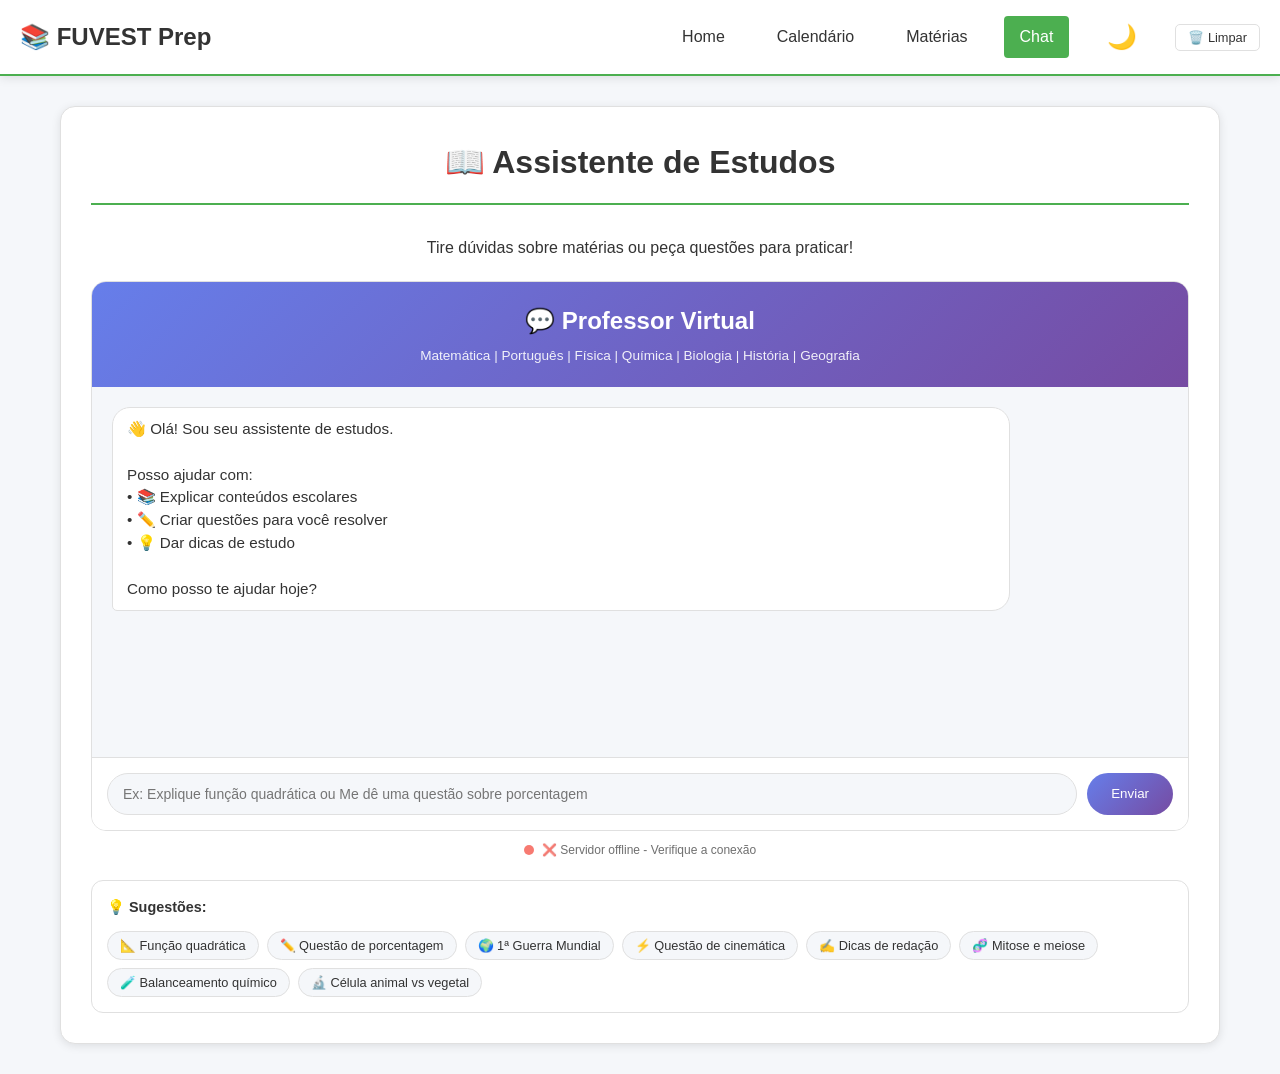
==== commit 9b903e63: "Update chat.html" ====
--- a/frontend/chat.html
+++ b/frontend/chat.html
@@ -2,11 +2,11 @@
 <html lang="pt-br">
 <head>
     <meta charset="UTF-8">
-    <meta name="viewport" content="width=device-width, initial-scale=1.0, user-scalable=yes">
+    <meta name="viewport" content="width=device-width, initial-scale=1.0">
     <title>FUVEST Prep - Chat de Estudos</title>
     <link rel="stylesheet" href="style.css">
     <style>
-        /* Estilos específicos para o chat simples - RESPONSIVO */
+        /* Estilos específicos para o chat simples */
         .chat-simples {
             display: flex;
             flex-direction: column;
@@ -22,7 +22,6 @@
             padding: 20px;
             color: white;
             text-align: center;
-            flex-shrink: 0;
         }
         
         .chat-header-simples h2 {
@@ -72,7 +71,6 @@
         
         .message-content {
             word-wrap: break-word;
-            word-break: break-word;
             line-height: 1.5;
             font-size: 0.95rem;
         }
@@ -96,7 +94,6 @@
             border-top: 1px solid var(--border-color);
             display: flex;
             gap: 10px;
-            flex-shrink: 0;
         }
         
         .chat-input-simples input {
@@ -109,7 +106,6 @@
             font-size: 14px;
             outline: none;
             transition: all 0.3s ease;
-            min-width: 0;
         }
         
         .chat-input-simples input:focus {
@@ -126,8 +122,6 @@
             cursor: pointer;
             font-weight: 500;
             transition: all 0.2s;
-            white-space: nowrap;
-            flex-shrink: 0;
         }
         
         .chat-input-simples button:hover:not(:disabled) {
@@ -169,9 +163,6 @@
             font-size: 0.8rem;
             color: var(--text-color);
             transition: all 0.2s;
-            white-space: normal;
-            word-break: break-word;
-            text-align: left;
         }
         
         .sugestao-simples:hover {
@@ -248,373 +239,11 @@
             justify-content: center;
         }
         
-        /* ============================================
-           RESPONSIVIDADE DO CHAT
-           ============================================ */
-        
-        /* Tablet (768px a 1024px) */
-        @media (max-width: 1024px) {
-            .chat-simples {
-                height: 500px;
-            }
-            
-            .chat-header-simples {
-                padding: 16px;
-            }
-            
-            .chat-header-simples h2 {
-                font-size: 1.3rem;
-            }
-            
-            .chat-messages-simples {
-                padding: 15px;
-            }
-            
-            .message-simples {
-                max-width: 90%;
-            }
-            
-            .message-content {
-                font-size: 0.9rem;
-            }
-        }
-        
-        /* Mobile grande (481px a 767px) */
-        @media (max-width: 767px) {
-            .chat-simples {
-                height: 480px;
-                border-radius: 12px;
-            }
-            
-            .chat-header-simples {
-                padding: 14px;
-            }
-            
-            .chat-header-simples h2 {
-                font-size: 1.2rem;
-            }
-            
-            .chat-header-simples p {
-                font-size: 0.75rem;
-            }
-            
-            .chat-messages-simples {
-                padding: 12px;
-                gap: 10px;
-            }
-            
-            .message-simples {
-                max-width: 95%;
-            }
-            
-            .message-content {
-                font-size: 0.85rem;
-                padding: 8px 12px !important;
-            }
-            
-            .message-simples.user .message-content {
-                padding: 8px 12px !important;
-            }
-            
-            .message-simples.bot .message-content {
-                padding: 8px 12px !important;
-            }
-            
-            .chat-input-simples {
-                padding: 12px;
-                gap: 8px;
-            }
-            
-            .chat-input-simples input {
-                padding: 10px 14px;
-                font-size: 13px;
-            }
-            
-            .chat-input-simples button {
-                padding: 10px 18px;
-                font-size: 13px;
-            }
-            
-            .sugestoes-simples {
-                margin-top: 15px;
-                padding: 12px;
-            }
-            
-            .sugestoes-simples h3 {
-                font-size: 0.85rem;
-                margin-bottom: 10px;
-            }
-            
-            .sugestoes-grid-simples {
-                gap: 6px;
-            }
-            
-            .sugestao-simples {
-                padding: 5px 10px;
-                font-size: 0.75rem;
-            }
-            
-            .status-text {
-                font-size: 0.7rem;
-                margin-top: 8px;
-            }
-        }
-        
-        /* Mobile pequeno (até 480px) */
-        @media (max-width: 480px) {
-            .chat-simples {
-                height: 450px;
-                border-radius: 10px;
-            }
-            
-            .chat-header-simples {
-                padding: 12px;
-            }
-            
-            .chat-header-simples h2 {
-                font-size: 1.1rem;
-            }
-            
-            .chat-header-simples p {
-                font-size: 0.7rem;
-            }
-            
-            .chat-messages-simples {
-                padding: 10px;
-                gap: 8px;
-            }
-            
-            .message-content {
-                font-size: 0.8rem;
-                padding: 6px 10px !important;
-            }
-            
-            .message-simples.user .message-content {
-                padding: 6px 10px !important;
-            }
-            
-            .message-simples.bot .message-content {
-                padding: 6px 10px !important;
-            }
-            
-            .chat-input-simples {
-                padding: 10px;
-                gap: 6px;
-            }
-            
-            .chat-input-simples input {
-                padding: 8px 12px;
-                font-size: 12px;
-                border-radius: 20px;
-            }
-            
-            .chat-input-simples button {
-                padding: 8px 14px;
-                font-size: 12px;
-                border-radius: 20px;
-            }
-            
-            .sugestoes-simples {
-                margin-top: 12px;
-                padding: 10px;
-                border-radius: 10px;
-            }
-            
-            .sugestoes-simples h3 {
-                font-size: 0.8rem;
-                margin-bottom: 8px;
-            }
-            
-            .sugestoes-grid-simples {
-                gap: 5px;
-            }
-            
-            .sugestao-simples {
-                padding: 4px 8px;
-                font-size: 0.7rem;
-                border-radius: 16px;
-            }
-            
-            .status-text {
-                font-size: 0.65rem;
-                margin-top: 6px;
-            }
-        }
-        
-        /* Mobile muito pequeno (até 360px) */
-        @media (max-width: 360px) {
-            .chat-simples {
-                height: 420px;
-            }
-            
-            .chat-header-simples {
-                padding: 10px;
-            }
-            
-            .chat-header-simples h2 {
-                font-size: 1rem;
-            }
-            
-            .chat-header-simples p {
-                font-size: 0.65rem;
-            }
-            
-            .chat-messages-simples {
-                padding: 8px;
-                gap: 6px;
-            }
-            
-            .message-content {
-                font-size: 0.75rem;
-                padding: 5px 8px !important;
-            }
-            
-            .message-simples.user .message-content {
-                padding: 5px 8px !important;
-            }
-            
-            .message-simples.bot .message-content {
-                padding: 5px 8px !important;
-            }
-            
-            .chat-input-simples {
-                padding: 8px;
-                gap: 5px;
-            }
-            
-            .chat-input-simples input {
-                padding: 7px 10px;
-                font-size: 11px;
-            }
-            
-            .chat-input-simples button {
-                padding: 7px 12px;
-                font-size: 11px;
-            }
-            
-            .sugestoes-simples {
-                margin-top: 10px;
-                padding: 8px;
-            }
-            
-            .sugestoes-simples h3 {
-                font-size: 0.75rem;
-            }
-            
-            .sugestao-simples {
-                padding: 3px 6px;
-                font-size: 0.65rem;
-            }
-        }
-        
-        /* Orientação paisagem em mobile */
-        @media (max-height: 500px) and (orientation: landscape) {
-            .chat-simples {
-                height: 380px;
-            }
-            
-            .chat-header-simples {
-                padding: 8px;
-            }
-            
-            .chat-header-simples h2 {
-                font-size: 1rem;
-            }
-            
-            .chat-messages-simples {
-                padding: 8px;
-            }
-            
-            .message-content {
-                font-size: 0.75rem;
-                padding: 5px 8px !important;
-            }
-            
-            .chat-input-simples {
-                padding: 8px;
-            }
-            
-            .sugestoes-simples {
-                display: none;
-            }
-        }
-        
-        /* Ajustes para telas com alta densidade de pixels */
-        @media (-webkit-min-device-pixel-ratio: 2), (min-resolution: 192dpi) {
-            .chat-simples {
-                border-width: 0.5px;
-            }
-            
-            .message-content {
-                border-width: 0.5px;
-            }
-        }
-        
-        /* Botões de ação no chat */
-        .nav-links {
-            display: flex;
-            gap: 20px;
-            align-items: center;
-            flex-wrap: wrap;
-        }
-        
-        .theme-toggle, .clear-chat-btn {
-            background: none;
-            border: none;
-            cursor: pointer;
-            font-size: 24px;
-            padding: 8px;
-            border-radius: 50%;
-            display: inline-flex;
-            align-items: center;
-            justify-content: center;
-            color: var(--text-color);
-            transition: all 0.2s;
-        }
-        
-        .theme-toggle:hover, .clear-chat-btn:hover {
-            background-color: rgba(0, 0, 0, 0.1);
-        }
-        
-        [data-theme="dark"] .theme-toggle:hover,
-        [data-theme="dark"] .clear-chat-btn:hover {
-            background-color: rgba(255, 255, 255, 0.1);
-        }
-        
-        .clear-chat-btn {
-            font-size: 18px;
-            padding: 6px 12px;
-            border-radius: 20px;
-            background-color: var(--bg-color);
-            border: 1px solid var(--border-color);
-        }
-        
-        /* Ajustes responsivos para os botões do header */
-        @media (max-width: 767px) {
-            .nav-links {
-                gap: 8px;
-            }
-            
-            .theme-toggle {
-                font-size: 20px;
-                padding: 6px;
-            }
-            
-            .clear-chat-btn {
-                font-size: 14px;
-                padding: 4px 10px;
-            }
-        }
-        
-        @media (max-width: 480px) {
-            .nav-links {
-                gap: 5px;
-            }
-            
-            .clear-chat-btn {
-                font-size: 12px;
-                padding: 3px 8px;
-            }
+        @media (max-width: 768px) {
+            .chat-simples { height: 500px; }
+            .message-simples { max-width: 95%; }
+            .sugestoes-grid-simples { flex-direction: column; }
+            .sugestao-simples { text-align: left; }
         }
     </style>
 </head>
@@ -684,9 +313,9 @@
     </main>
 
     <script>
-        // Configuração - Agora usando o backend local
-        const API_URL = 'http://localhost:8000/chat';
-        const HEALTH_URL = 'http://localhost:8000/health';
+        // Configuração - URL do backend em produção
+        const API_URL = 'https://backend-chat-fuvest.onrender.com/chat';
+        const HEALTH_URL = 'https://backend-chat-fuvest.onrender.com/health';
         
         const chatMessages = document.getElementById('chatMessages');
         const userInput = document.getElementById('userInput');
@@ -711,7 +340,7 @@
                 }
             } catch (error) {
                 serverStatus.className = 'server-status offline';
-                statusMessage.textContent = '❌ Servidor offline - Execute: cd backend && python main.py';
+                statusMessage.textContent = '❌ Servidor offline - Verifique a conexão';
                 return false;
             }
         }
@@ -813,21 +442,8 @@
                 
             } catch (error) {
                 console.error('Erro detalhado:', error);
-                
-                let errorMsg = '❌ Desculpe, tive um problema. ';
-                
-                if (error.message.includes('ECONNREFUSED') || error.message.includes('Failed to fetch')) {
-                    errorMsg += 'Não foi possível conectar ao servidor. Verifique se o backend está rodando com: python backend/main.py';
-                    updateServerStatus();
-                } else if (error.message.includes('504')) {
-                    errorMsg += 'O servidor demorou muito para responder. Tente novamente.';
-                } else if (error.message.includes('500')) {
-                    errorMsg += 'Erro interno no servidor. Verifique o console do backend.';
-                } else {
-                    errorMsg += error.message;
-                }
-                
-                addMessage(errorMsg, false);
+                addMessage('❌ Desculpe, tive um problema ao processar sua mensagem. Tente novamente.', false);
+                updateServerStatus();
             }
         }
         
@@ -840,13 +456,6 @@
             
             const message = userInput.value.trim();
             if (!message) return;
-            
-            // Verifica se o servidor está online antes de enviar
-            const isServerOnline = await updateServerStatus();
-            if (!isServerOnline) {
-                addMessage('❌ Servidor offline. Por favor, inicie o backend com: cd backend && python main.py', false);
-                return;
-            }
             
             isProcessing = true;
             sendButton.disabled = true;
@@ -882,7 +491,6 @@
                         </div>
                     </div>
                 `;
-                addMessage('✨ Conversa reiniciada! Como posso ajudar?', false);
             }
         }
         
@@ -912,15 +520,7 @@
         themeToggle.innerHTML = '🌙';
         themeToggle.title = 'Alternar tema';
         
-        // Botão de limpar conversa
-        const clearButton = document.createElement('button');
-        clearButton.className = 'clear-chat-btn';
-        clearButton.textContent = '🗑️ Limpar';
-        clearButton.title = 'Limpar conversa';
-        clearButton.onclick = clearConversation;
-        
         document.querySelector('.nav-links').appendChild(themeToggle);
-        document.querySelector('.nav-links').appendChild(clearButton);
         
         const prefersDark = window.matchMedia('(prefers-color-scheme: dark)');
         const savedTheme = localStorage.getItem('theme') || (prefersDark.matches ? 'dark' : 'light');
@@ -935,6 +535,22 @@
             themeToggle.innerHTML = newTheme === 'dark' ? '☀️' : '🌙';
             localStorage.setItem('theme', newTheme);
         });
+        
+        // Botão de limpar conversa
+        const clearButton = document.createElement('button');
+        clearButton.textContent = '🗑️ Limpar';
+        clearButton.style.cssText = `
+            background: none;
+            border: 1px solid var(--border-color);
+            color: var(--text-color);
+            padding: 5px 12px;
+            border-radius: 5px;
+            cursor: pointer;
+            font-size: 0.8rem;
+            margin-left: 10px;
+        `;
+        clearButton.onclick = clearConversation;
+        document.querySelector('.nav-links').appendChild(clearButton);
     </script>
 </body>
 </html>
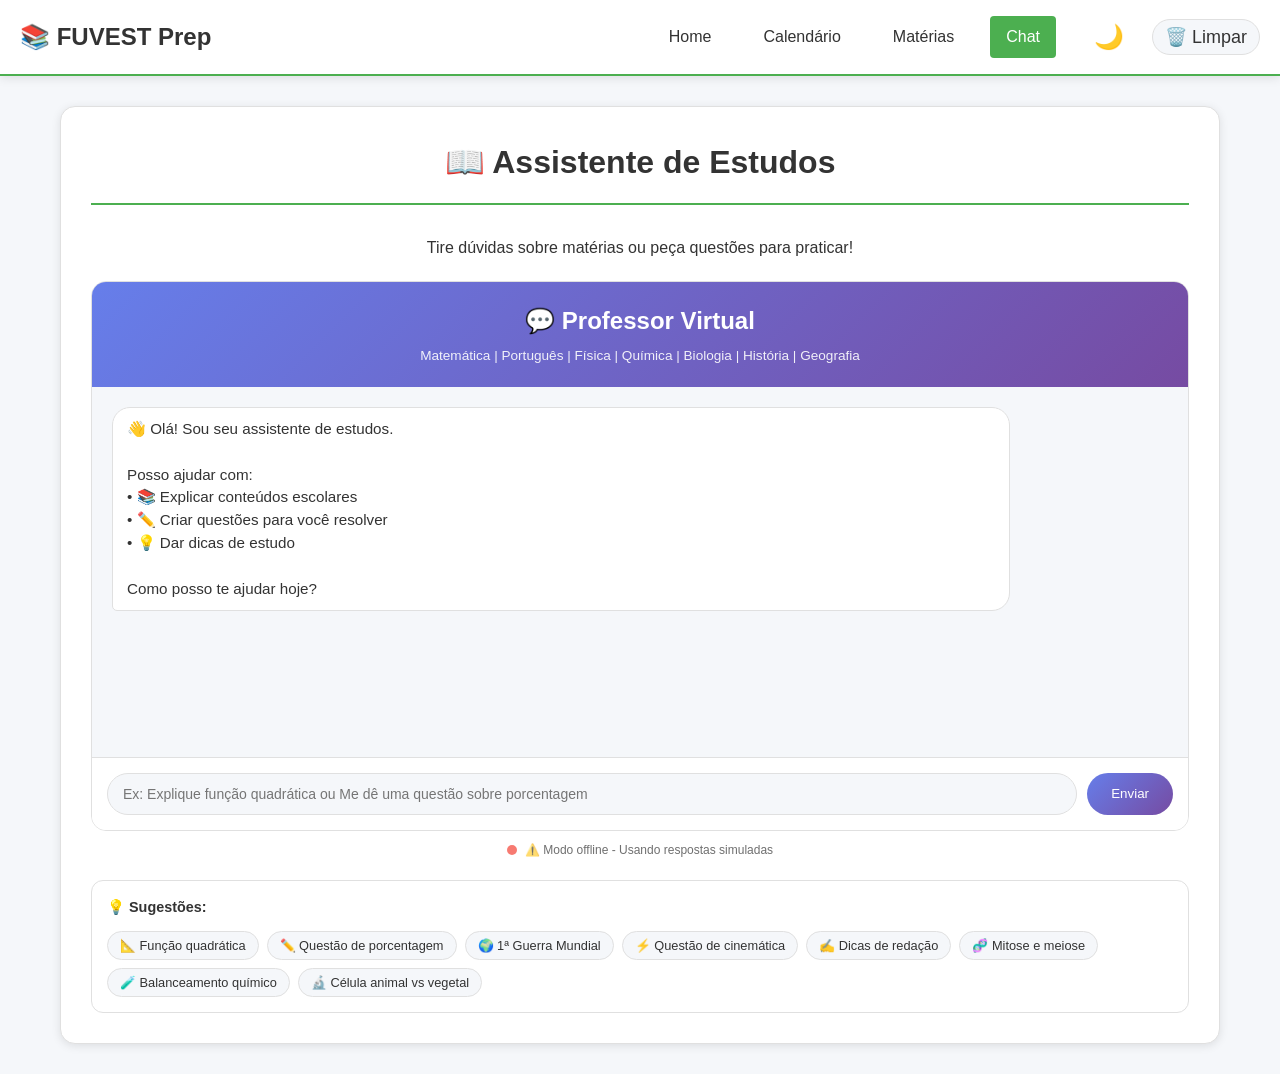
==== commit 1465cf76: "Update chat.html" ====
--- a/frontend/chat.html
+++ b/frontend/chat.html
@@ -2,11 +2,15 @@
 <html lang="pt-br">
 <head>
     <meta charset="UTF-8">
-    <meta name="viewport" content="width=device-width, initial-scale=1.0">
+    <meta name="viewport" content="width=device-width, initial-scale=1.0, user-scalable=yes">
     <title>FUVEST Prep - Chat de Estudos</title>
     <link rel="stylesheet" href="style.css">
     <style>
-        /* Estilos específicos para o chat simples */
+        /* ============================================
+           ESTILOS DO CHAT - COMPLETAMENTE RESPONSIVO
+           ============================================ */
+        
+        /* Container principal do chat */
         .chat-simples {
             display: flex;
             flex-direction: column;
@@ -17,11 +21,13 @@
             border: 1px solid var(--border-color);
         }
         
+        /* Cabeçalho do chat */
         .chat-header-simples {
             background: var(--accent-gradient);
             padding: 20px;
             color: white;
             text-align: center;
+            flex-shrink: 0;
         }
         
         .chat-header-simples h2 {
@@ -35,6 +41,7 @@
             opacity: 0.9;
         }
         
+        /* Área de mensagens */
         .chat-messages-simples {
             flex: 1;
             overflow-y: auto;
@@ -45,6 +52,7 @@
             background-color: var(--bg-color);
         }
         
+        /* Estilo das mensagens */
         .message-simples {
             max-width: 85%;
             animation: fadeIn 0.3s ease;
@@ -71,6 +79,7 @@
         
         .message-content {
             word-wrap: break-word;
+            word-break: break-word;
             line-height: 1.5;
             font-size: 0.95rem;
         }
@@ -88,12 +97,14 @@
             margin: 5px 0;
         }
         
+        /* Input do chat */
         .chat-input-simples {
             padding: 15px;
             background-color: var(--card-bg);
             border-top: 1px solid var(--border-color);
             display: flex;
             gap: 10px;
+            flex-shrink: 0;
         }
         
         .chat-input-simples input {
@@ -106,6 +117,7 @@
             font-size: 14px;
             outline: none;
             transition: all 0.3s ease;
+            min-width: 0;
         }
         
         .chat-input-simples input:focus {
@@ -122,6 +134,8 @@
             cursor: pointer;
             font-weight: 500;
             transition: all 0.2s;
+            white-space: nowrap;
+            flex-shrink: 0;
         }
         
         .chat-input-simples button:hover:not(:disabled) {
@@ -134,6 +148,7 @@
             cursor: not-allowed;
         }
         
+        /* Sugestões */
         .sugestoes-simples {
             margin-top: 20px;
             padding: 15px;
@@ -163,6 +178,9 @@
             font-size: 0.8rem;
             color: var(--text-color);
             transition: all 0.2s;
+            white-space: normal;
+            word-break: break-word;
+            text-align: left;
         }
         
         .sugestao-simples:hover {
@@ -172,6 +190,7 @@
             transform: translateY(-1px);
         }
         
+        /* Indicador de digitação */
         .typing-indicator-simples {
             display: flex;
             gap: 4px;
@@ -239,11 +258,333 @@
             justify-content: center;
         }
         
-        @media (max-width: 768px) {
-            .chat-simples { height: 500px; }
-            .message-simples { max-width: 95%; }
-            .sugestoes-grid-simples { flex-direction: column; }
-            .sugestao-simples { text-align: left; }
+        /* ============================================
+           RESPONSIVIDADE COMPLETA
+           ============================================ */
+        
+        /* Tablet (768px - 1024px) */
+        @media (max-width: 1024px) {
+            .chat-simples {
+                height: 500px;
+            }
+            
+            .chat-header-simples {
+                padding: 16px;
+            }
+            
+            .chat-header-simples h2 {
+                font-size: 1.3rem;
+            }
+            
+            .chat-messages-simples {
+                padding: 15px;
+            }
+            
+            .message-simples {
+                max-width: 90%;
+            }
+            
+            .message-content {
+                font-size: 0.9rem;
+            }
+        }
+        
+        /* Mobile Grande (481px - 767px) */
+        @media (max-width: 767px) {
+            .chat-simples {
+                height: 480px;
+                border-radius: 12px;
+            }
+            
+            .chat-header-simples {
+                padding: 14px;
+            }
+            
+            .chat-header-simples h2 {
+                font-size: 1.2rem;
+            }
+            
+            .chat-header-simples p {
+                font-size: 0.75rem;
+            }
+            
+            .chat-messages-simples {
+                padding: 12px;
+                gap: 10px;
+            }
+            
+            .message-simples {
+                max-width: 95%;
+            }
+            
+            .message-content {
+                font-size: 0.85rem;
+                padding: 8px 12px !important;
+            }
+            
+            .chat-input-simples {
+                padding: 12px;
+                gap: 8px;
+            }
+            
+            .chat-input-simples input {
+                padding: 10px 14px;
+                font-size: 13px;
+            }
+            
+            .chat-input-simples button {
+                padding: 10px 18px;
+                font-size: 13px;
+            }
+            
+            .sugestoes-simples {
+                margin-top: 15px;
+                padding: 12px;
+            }
+            
+            .sugestoes-simples h3 {
+                font-size: 0.85rem;
+                margin-bottom: 10px;
+            }
+            
+            .sugestoes-grid-simples {
+                gap: 6px;
+            }
+            
+            .sugestao-simples {
+                padding: 5px 10px;
+                font-size: 0.75rem;
+            }
+            
+            .status-text {
+                font-size: 0.7rem;
+                margin-top: 8px;
+            }
+        }
+        
+        /* Mobile Pequeno (até 480px) */
+        @media (max-width: 480px) {
+            .chat-simples {
+                height: 450px;
+                border-radius: 10px;
+            }
+            
+            .chat-header-simples {
+                padding: 12px;
+            }
+            
+            .chat-header-simples h2 {
+                font-size: 1.1rem;
+            }
+            
+            .chat-header-simples p {
+                font-size: 0.7rem;
+            }
+            
+            .chat-messages-simples {
+                padding: 10px;
+                gap: 8px;
+            }
+            
+            .message-content {
+                font-size: 0.8rem;
+                padding: 6px 10px !important;
+            }
+            
+            .chat-input-simples {
+                padding: 10px;
+                gap: 6px;
+            }
+            
+            .chat-input-simples input {
+                padding: 8px 12px;
+                font-size: 12px;
+            }
+            
+            .chat-input-simples button {
+                padding: 8px 14px;
+                font-size: 12px;
+            }
+            
+            .sugestoes-simples {
+                margin-top: 12px;
+                padding: 10px;
+            }
+            
+            .sugestoes-simples h3 {
+                font-size: 0.8rem;
+                margin-bottom: 8px;
+            }
+            
+            .sugestoes-grid-simples {
+                gap: 5px;
+            }
+            
+            .sugestao-simples {
+                padding: 4px 8px;
+                font-size: 0.7rem;
+            }
+            
+            .status-text {
+                font-size: 0.65rem;
+                margin-top: 6px;
+            }
+        }
+        
+        /* Mobile Muito Pequeno (até 360px) */
+        @media (max-width: 360px) {
+            .chat-simples {
+                height: 420px;
+            }
+            
+            .chat-header-simples {
+                padding: 10px;
+            }
+            
+            .chat-header-simples h2 {
+                font-size: 1rem;
+            }
+            
+            .chat-header-simples p {
+                font-size: 0.65rem;
+            }
+            
+            .chat-messages-simples {
+                padding: 8px;
+                gap: 6px;
+            }
+            
+            .message-content {
+                font-size: 0.75rem;
+                padding: 5px 8px !important;
+            }
+            
+            .chat-input-simples {
+                padding: 8px;
+                gap: 5px;
+            }
+            
+            .chat-input-simples input {
+                padding: 7px 10px;
+                font-size: 11px;
+            }
+            
+            .chat-input-simples button {
+                padding: 7px 12px;
+                font-size: 11px;
+            }
+            
+            .sugestoes-simples {
+                margin-top: 10px;
+                padding: 8px;
+            }
+            
+            .sugestoes-simples h3 {
+                font-size: 0.75rem;
+            }
+            
+            .sugestao-simples {
+                padding: 3px 6px;
+                font-size: 0.65rem;
+            }
+        }
+        
+        /* Orientação paisagem */
+        @media (max-height: 500px) and (orientation: landscape) {
+            .chat-simples {
+                height: 380px;
+            }
+            
+            .chat-header-simples {
+                padding: 8px;
+            }
+            
+            .chat-header-simples h2 {
+                font-size: 1rem;
+            }
+            
+            .chat-messages-simples {
+                padding: 8px;
+            }
+            
+            .message-content {
+                font-size: 0.75rem;
+                padding: 5px 8px !important;
+            }
+            
+            .chat-input-simples {
+                padding: 8px;
+            }
+            
+            .sugestoes-simples {
+                display: none;
+            }
+        }
+        
+        /* Botões do header */
+        .nav-links {
+            display: flex;
+            gap: 20px;
+            align-items: center;
+            flex-wrap: wrap;
+        }
+        
+        .theme-toggle, .clear-chat-btn {
+            background: none;
+            border: none;
+            cursor: pointer;
+            font-size: 24px;
+            padding: 8px;
+            border-radius: 50%;
+            display: inline-flex;
+            align-items: center;
+            justify-content: center;
+            color: var(--text-color);
+            transition: all 0.2s;
+        }
+        
+        .theme-toggle:hover, .clear-chat-btn:hover {
+            background-color: rgba(0, 0, 0, 0.1);
+        }
+        
+        [data-theme="dark"] .theme-toggle:hover,
+        [data-theme="dark"] .clear-chat-btn:hover {
+            background-color: rgba(255, 255, 255, 0.1);
+        }
+        
+        .clear-chat-btn {
+            font-size: 18px;
+            padding: 6px 12px;
+            border-radius: 20px;
+            background-color: var(--bg-color);
+            border: 1px solid var(--border-color);
+        }
+        
+        @media (max-width: 767px) {
+            .nav-links {
+                gap: 8px;
+            }
+            
+            .theme-toggle {
+                font-size: 20px;
+                padding: 6px;
+            }
+            
+            .clear-chat-btn {
+                font-size: 14px;
+                padding: 4px 10px;
+            }
+        }
+        
+        @media (max-width: 480px) {
+            .nav-links {
+                gap: 5px;
+            }
+            
+            .clear-chat-btn {
+                font-size: 12px;
+                padding: 3px 8px;
+            }
         }
     </style>
 </head>
@@ -323,7 +664,6 @@
         const serverStatus = document.getElementById('serverStatus');
         const statusMessage = document.getElementById('statusMessage');
         
-        // Histórico da conversa
         let conversationHistory = [];
         let isProcessing = false;
         
@@ -333,67 +673,62 @@
                 const response = await fetch(HEALTH_URL);
                 if (response.ok) {
                     serverStatus.className = 'server-status online';
-                    statusMessage.textContent = '✅ Servidor conectado - Grok AI pronto!';
+                    statusMessage.textContent = '✅ Servidor conectado - IA pronta!';
                     return true;
                 } else {
-                    throw new Error('Servidor não respondeu corretamente');
+                    throw new Error('Servidor não respondeu');
                 }
             } catch (error) {
                 serverStatus.className = 'server-status offline';
-                statusMessage.textContent = '❌ Servidor offline - Verifique a conexão';
+                statusMessage.textContent = '⚠️ Modo offline - Usando respostas simuladas';
                 return false;
             }
         }
         
-        // Função para formatar texto com markdown básico
+        // Respostas simuladas quando o servidor estiver offline
+        function getMockResponse(message) {
+            const msg = message.toLowerCase();
+            
+            if (msg.includes('função quadrática') || msg.includes('funcao quadratica')) {
+                return "📐 **Função Quadrática**\n\nUma função quadrática tem a forma f(x) = ax² + bx + c, onde a ≠ 0.\n\n**Elementos:**\n• Concavidade: a > 0 (para cima), a < 0 (para baixo)\n• Vértice: xv = -b/(2a), yv = -Δ/(4a)\n• Raízes: fórmula de Bhaskara\n\n**Exemplo:** f(x) = x² - 5x + 6 → raízes x = 2 e x = 3";
+            }
+            
+            if (msg.includes('porcentagem')) {
+                return "✏️ **Questão de Porcentagem**\n\n**Enunciado:** Um produto de R$ 200,00 sofreu aumento de 15%. Qual o novo preço?\n\n**Resolução:**\n1. Aumento = 15% de 200 = (15/100) × 200 = R$ 30\n2. Novo preço = 200 + 30 = **R$ 230,00**\n\n💡 **Dica:** Para calcular porcentagem, multiplique o valor pela porcentagem e divida por 100.";
+            }
+            
+            if (msg.includes('primeira guerra')) {
+                return "🌍 **Primeira Guerra Mundial (1914-1918)**\n\n**Causas:** Nacionalismo, imperialismo, paz armada.\n**Estopim:** Assassinato do arquiduque Francisco Ferdinando.\n**Fases:** Guerra de movimento (1914) → Trincheiras (1915-1917) → Fase final (1918).\n**Consequências:** Tratado de Versalhes, 10 milhões de mortos.";
+            }
+            
+            return "📚 **Resposta do Assistente**\n\nRecebi sua pergunta. O servidor está em modo offline no momento, mas estou aqui para ajudar!\n\nVocê pode perguntar sobre:\n• Função quadrática\n• Porcentagem\n• Primeira Guerra Mundial\n• Cinemática\n• Redação\n• Mitose e Meiose\n• Balanceamento químico\n• Célula animal e vegetal\n\nQual desses temas você gostaria de explorar?";
+        }
+        
         function formatText(text) {
             let formatted = text
-                // Negrito
                 .replace(/\*\*(.*?)\*\*/g, '<strong>$1</strong>')
-                // Itálico
                 .replace(/\*(.*?)\*/g, '<em>$1</em>')
-                // Listas não ordenadas
                 .replace(/^• (.*?)$/gm, '<li>$1</li>')
-                .replace(/(<li>.*?<\/li>)/s, '<ul>$1</ul>')
-                // Listas ordenadas
-                .replace(/^\d+\. (.*?)$/gm, '<li>$1</li>')
-                // Quebras de linha
                 .replace(/\n/g, '<br>');
-            
             return formatted;
         }
         
-        // Função para adicionar mensagem
         function addMessage(content, isUser) {
             const messageDiv = document.createElement('div');
             messageDiv.className = `message-simples ${isUser ? 'user' : 'bot'}`;
-            
             const messageContent = document.createElement('div');
             messageContent.className = 'message-content';
-            
-            if (isUser) {
-                messageContent.innerHTML = content.replace(/\n/g, '<br>');
-            } else {
-                messageContent.innerHTML = formatText(content);
-            }
-            
+            messageContent.innerHTML = isUser ? content.replace(/\n/g, '<br>') : formatText(content);
             messageDiv.appendChild(messageContent);
             chatMessages.appendChild(messageDiv);
             chatMessages.scrollTop = chatMessages.scrollHeight;
         }
         
-        // Indicador de digitação
         function showTyping() {
             const typingDiv = document.createElement('div');
             typingDiv.className = 'message-simples bot';
             typingDiv.id = 'typingIndicator';
-            typingDiv.innerHTML = `
-                <div class="message-content">
-                    <div class="typing-indicator-simples">
-                        <span></span><span></span><span></span>
-                    </div>
-                </div>
-            `;
+            typingDiv.innerHTML = `<div class="message-content"><div class="typing-indicator-simples"><span></span><span></span><span></span></div></div>`;
             chatMessages.appendChild(typingDiv);
             chatMessages.scrollTop = chatMessages.scrollHeight;
         }
@@ -403,17 +738,13 @@
             if (typing) typing.remove();
         }
         
-        // Enviar para o backend
         async function sendToBackend(message) {
             try {
-                // Adiciona mensagem do usuário ao histórico
                 conversationHistory.push({ role: 'user', content: message });
                 
                 const response = await fetch(API_URL, {
                     method: 'POST',
-                    headers: {
-                        'Content-Type': 'application/json',
-                    },
+                    headers: { 'Content-Type': 'application/json' },
                     body: JSON.stringify({
                         messages: conversationHistory,
                         model: 'grok-4.1-fast',
@@ -422,35 +753,24 @@
                     })
                 });
                 
-                if (!response.ok) {
-                    const error = await response.json();
-                    throw new Error(error.detail || `Erro ${response.status}`);
-                }
+                if (!response.ok) throw new Error('Erro na API');
                 
                 const data = await response.json();
                 const botResponse = data.response;
-                
-                // Adiciona resposta ao histórico
                 conversationHistory.push({ role: 'assistant', content: botResponse });
-                
-                // Limita histórico para não ficar muito grande (últimas 20 mensagens)
-                if (conversationHistory.length > 20) {
-                    conversationHistory = conversationHistory.slice(-20);
-                }
-                
+                if (conversationHistory.length > 20) conversationHistory = conversationHistory.slice(-20);
                 addMessage(botResponse, false);
                 
             } catch (error) {
-                console.error('Erro detalhado:', error);
-                addMessage('❌ Desculpe, tive um problema ao processar sua mensagem. Tente novamente.', false);
-                updateServerStatus();
-            }
-        }
-        
-        // Processar mensagem
+                console.error('Erro:', error);
+                const mockResponse = getMockResponse(message);
+                addMessage(mockResponse, false);
+            }
+        }
+        
         async function handleMessage() {
             if (isProcessing) {
-                addMessage('⏳ Aguarde a resposta anterior ser processada...', false);
+                addMessage('⏳ Aguarde a resposta anterior...', false);
                 return;
             }
             
@@ -474,35 +794,16 @@
             userInput.focus();
         }
         
-        // Limpar conversa
         function clearConversation() {
-            if (confirm('Tem certeza que deseja limpar toda a conversa?')) {
+            if (confirm('Limpar toda a conversa?')) {
                 conversationHistory = [];
-                chatMessages.innerHTML = `
-                    <div class="message-simples bot">
-                        <div class="message-content">
-                            👋 Olá! Sou seu assistente de estudos.<br><br>
-                            Posso ajudar com:
-                            <br>• 📚 Explicar conteúdos escolares
-                            <br>• ✏️ Criar questões para você resolver
-                            <br>• 💡 Dar dicas de estudo
-                            <br><br>
-                            Como posso te ajudar hoje?
-                        </div>
-                    </div>
-                `;
-            }
-        }
-        
-        // Eventos
+                chatMessages.innerHTML = `<div class="message-simples bot"><div class="message-content">👋 Olá! Sou seu assistente de estudos.<br><br>Como posso te ajudar hoje?</div></div>`;
+            }
+        }
+        
         sendButton.addEventListener('click', handleMessage);
-        userInput.addEventListener('keypress', (e) => {
-            if (e.key === 'Enter' && !isProcessing) {
-                handleMessage();
-            }
-        });
-        
-        // Sugestões
+        userInput.addEventListener('keypress', (e) => { if (e.key === 'Enter' && !isProcessing) handleMessage(); });
+        
         document.querySelectorAll('.sugestao-simples').forEach(btn => {
             btn.addEventListener('click', () => {
                 userInput.value = btn.getAttribute('data-pergunta');
@@ -510,21 +811,22 @@
             });
         });
         
-        // Verificar status do servidor a cada 10 segundos
         updateServerStatus();
         setInterval(updateServerStatus, 10000);
         
-        // Alternar tema
         const themeToggle = document.createElement('button');
         themeToggle.className = 'theme-toggle';
         themeToggle.innerHTML = '🌙';
-        themeToggle.title = 'Alternar tema';
-        
         document.querySelector('.nav-links').appendChild(themeToggle);
+        
+        const clearButton = document.createElement('button');
+        clearButton.className = 'clear-chat-btn';
+        clearButton.textContent = '🗑️ Limpar';
+        clearButton.onclick = clearConversation;
+        document.querySelector('.nav-links').appendChild(clearButton);
         
         const prefersDark = window.matchMedia('(prefers-color-scheme: dark)');
         const savedTheme = localStorage.getItem('theme') || (prefersDark.matches ? 'dark' : 'light');
-        
         document.documentElement.setAttribute('data-theme', savedTheme);
         themeToggle.innerHTML = savedTheme === 'dark' ? '☀️' : '🌙';
         
@@ -535,22 +837,6 @@
             themeToggle.innerHTML = newTheme === 'dark' ? '☀️' : '🌙';
             localStorage.setItem('theme', newTheme);
         });
-        
-        // Botão de limpar conversa
-        const clearButton = document.createElement('button');
-        clearButton.textContent = '🗑️ Limpar';
-        clearButton.style.cssText = `
-            background: none;
-            border: 1px solid var(--border-color);
-            color: var(--text-color);
-            padding: 5px 12px;
-            border-radius: 5px;
-            cursor: pointer;
-            font-size: 0.8rem;
-            margin-left: 10px;
-        `;
-        clearButton.onclick = clearConversation;
-        document.querySelector('.nav-links').appendChild(clearButton);
     </script>
 </body>
 </html>
